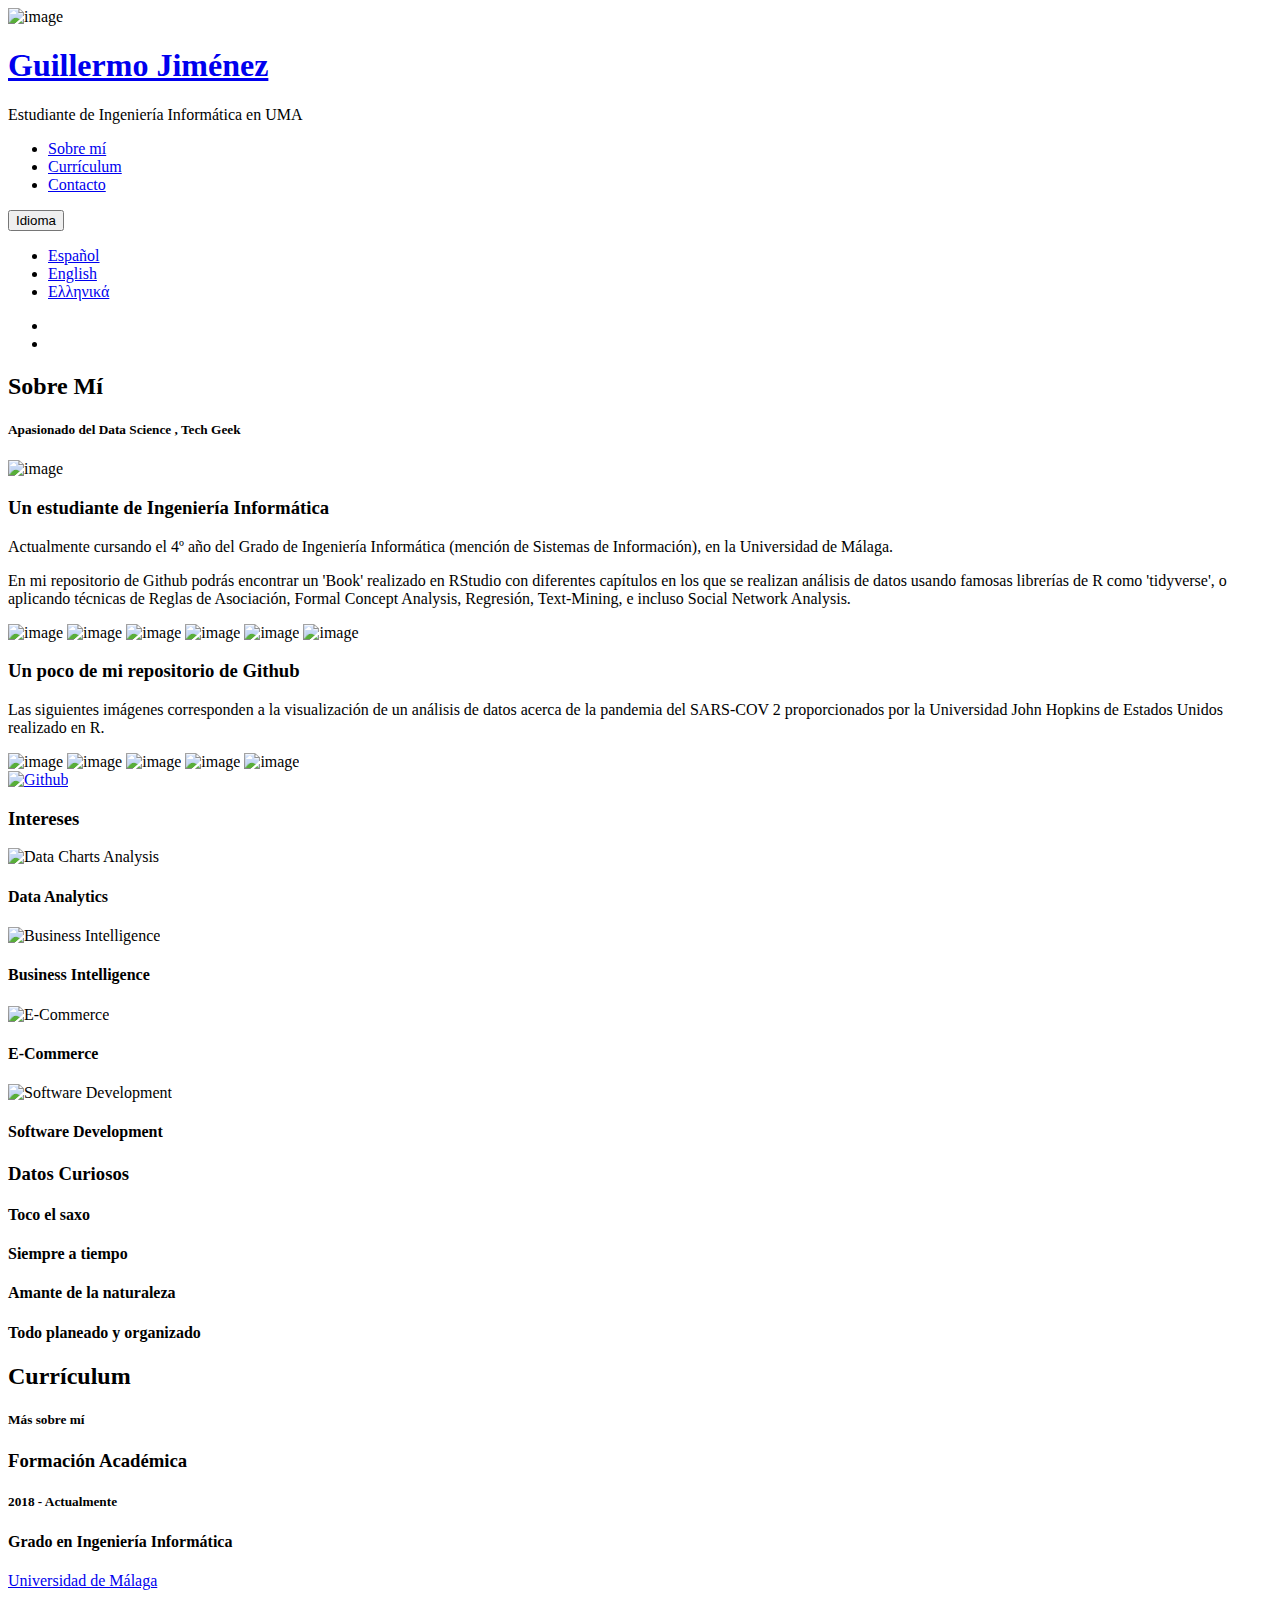
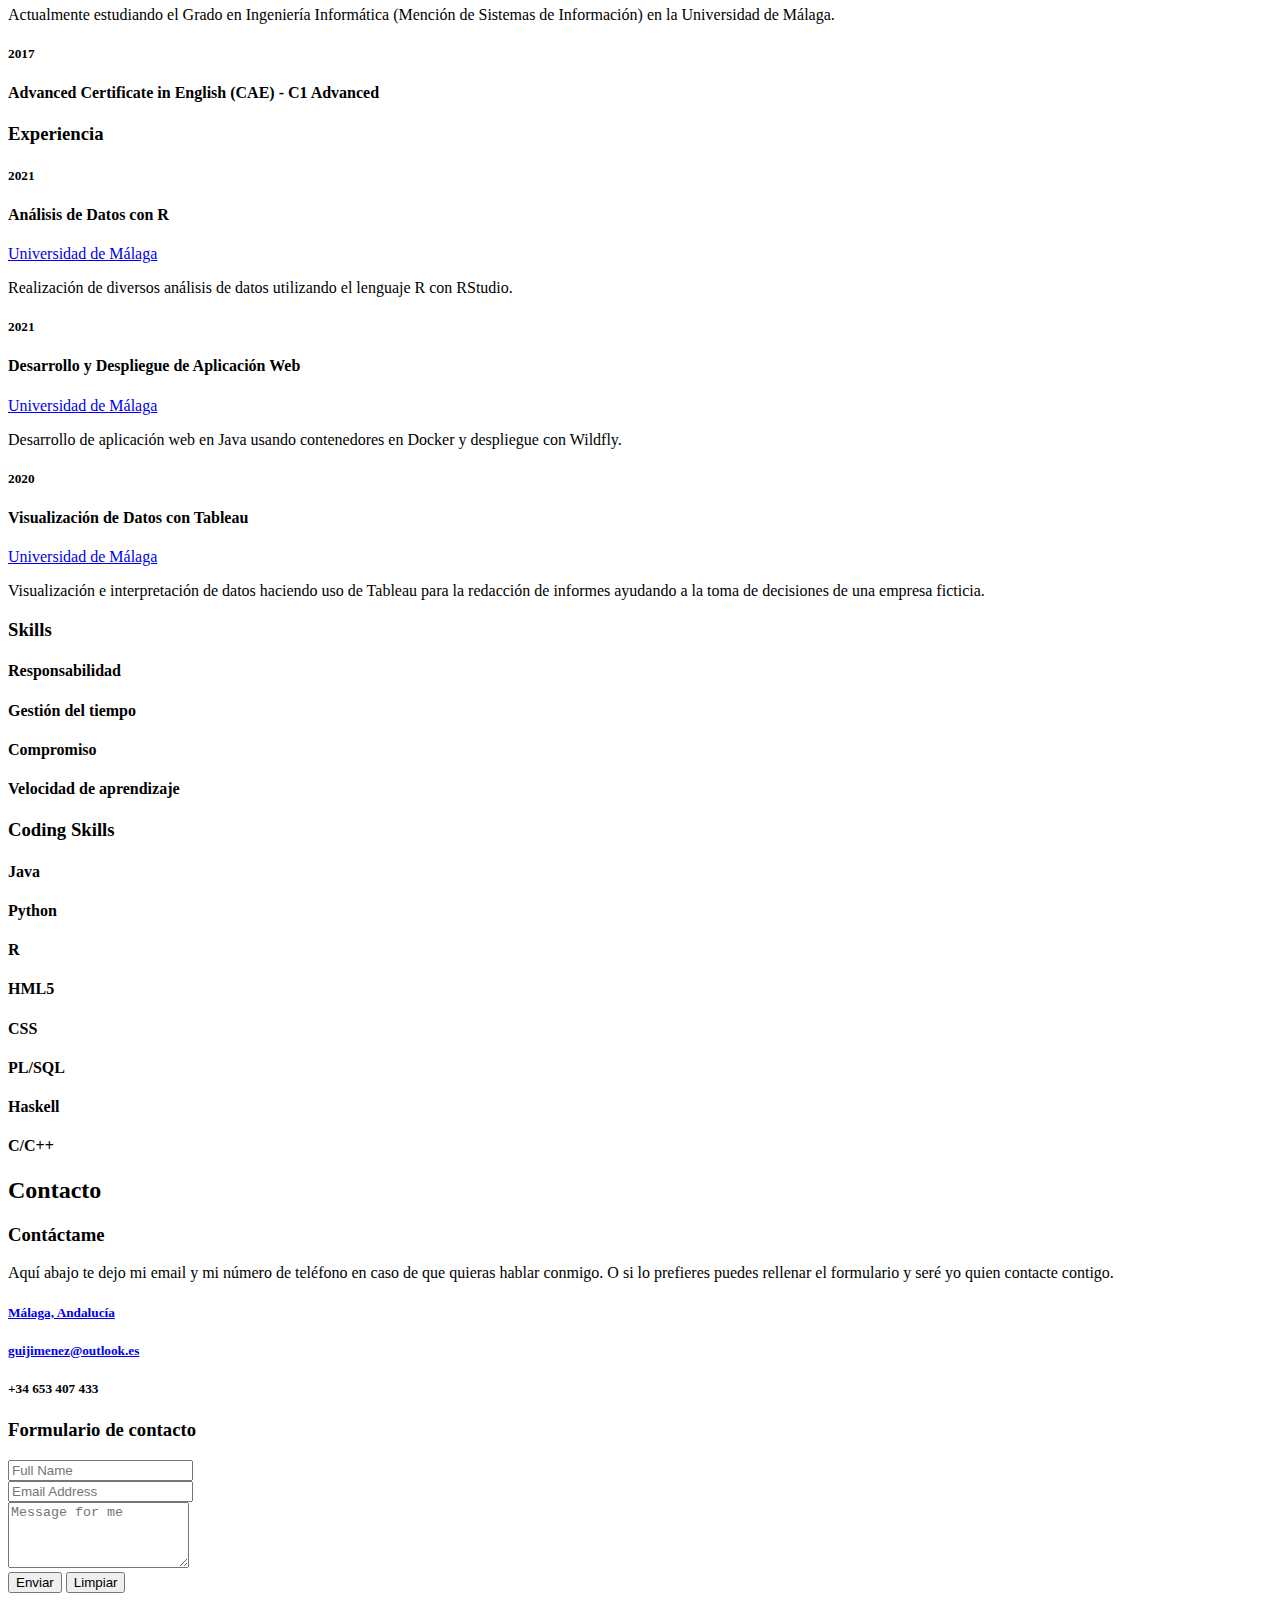
==== index.html @ 0ff0c770 "index.html" ====
<!DOCTYPE html>
<html lang="es" class="no-js">

<head>
    <meta charset="UTF-8" />
    <meta http-equiv="X-UA-Compatible" content="IE=edge">
    <title>Guillermo Jimenez Jimenez</title>
    <meta name="viewport" content="width=device-width, initial-scale=1, maximum-scale=1" />
    <meta name="description" content="Sitio web personal - Guillermo Jimenez Jimenez" />
    <meta name="keywords" content="vcard, resposnive, retina, resume, jquery, css3, bootstrap, Sunshine, portfolio" />
    <meta name="author" content="lmtheme" />
    <link rel="shortcut icon" href="favicon.ico">

    <link rel="stylesheet" href="css/bootstrap.min.css">
    <link rel="stylesheet" href="css/normalize.css">
    <link rel="stylesheet" href="css/transition-animations.css">
    <link rel="stylesheet" href="css/owl.carousel.css">
    <link rel="stylesheet" href="css/magnific-popup.css">
    <link rel="stylesheet" href="css/animate.css">
    <link rel="stylesheet" href="css/flag-icon.css">
    <link rel="stylesheet" href="css/flag-icon.min.css">
    <link rel="stylesheet" href="css/main.css" type="text/css">



    <!-- This styles needs for demo -->
    <link rel="stylesheet" href="preview/lmpixels-demo-panel.css" type="text/css">
    <!-- /This styles needs for demo -->

    <script src="js/jquery-2.1.3.min.js"></script>
    <script src="js/modernizr.custom.js"></script>



    <!-- Global site tag (gtag.js) - Google Analytics -->
    <script async src="https://www.googletagmanager.com/gtag/js?id=G-916EBKYTDF"></script>
    <script>
        window.dataLayer = window.dataLayer || [];

        function gtag() {
            dataLayer.push(arguments);
        }
        gtag('js', new Date());

        gtag('config', 'G-916EBKYTDF');
    </script>


</head>

<body>
    <!-- Loading animation -->
    <div class="preloader">
        <div class="preloader-animation">
            <div class="dot1"></div>
            <div class="dot2"></div>
        </div>
    </div>
    <!-- /Loading animation -->

    <div id="page" class="page">
        <!-- Header -->
        <header id="site_header" class="header">
            <div class="my-photo">
                <img src="images/foto_perfil.jpg" alt="image">
                <div class="mask"></div>
            </div>

            <div class="site-title-block">
                <a href="index.html" target="_blank">
                    <h1 class="site-title">Guillermo Jiménez </h1>
                </a>
                <p class="site-description">Estudiante de Ingeniería Informática en UMA</p>
            </div>

            <a class="menu-toggle mobile-visible">
                <i class="fa fa-bars"></i>
            </a>
        </header>
        <!-- /Header -->

        <!-- Main Content -->
        <div id="main" class="site-main">
            <!-- Page changer wrapper -->
            <div class="pt-wrapper">
                <!-- Navigation & Social buttons -->
                <div class="site-nav mobile-menu-hide">
                    <!-- Main menu -->
                    <ul id="nav" class="site-main-menu">
                        <!-- About Me Subpage link -->
                        <li>
                            <a class="pt-trigger" href="#about_me" data-animation="58" data-goto="1">Sobre mí</a>
                            <!-- href value = data-id without # of .pt-page -->
                        </li>
                        <!-- /About Me Subpage link -->
                        <li>
                            <a class="pt-trigger" href="#resume" data-animation="59" data-goto="2">Currículum</a>
                        </li>
                        <!-- <li>
                            <a class="pt-trigger" href="#portfolio" data-animation="60" data-goto="3">Portfolio</a>
                        </li>-->
                        <!--<li>
                            <a class="pt-trigger" href="#blog" data-animation="61" data-goto="4">Blog</a>
                        </li> -->

                        <li>
                            <a class="pt-trigger" href="#contact" data-animation="58" data-goto="5">Contacto</a>
                        </li>


                    </ul>
                    <!-- /Main menu -->

                    <!-- DESPLEGABLE IDIOMAS -->

                    <div class="btn-group">
                        <button type="button" class="btn btn-default dropdown-toggle" data-toggle="dropdown">
                          Idioma <span class="caret"></span>
                        </button>

                        <ul class="dropdown-menu" role="menu">
                            <li>
                                <a href="index.html">Español</a></li>
                            <li><a href="index_eng.html">English</a></li>
                            <!-- <li><a href="# ">Français</a></li> -->
                            <!-- <li class="divider "></li> -->
                            <!-- <li><a href="# ">Italiano</a></li> -->
                            <li><a href="index_gr.html">Ελληνικά</a></li>
                        </ul>
                    </div>

                    <!-- DESPLEGABLE IDIOMAS -->


                    <!-- Social buttons -->
                    <ul class="social-links">
                        <!-- <li><a class="tip social-button " href="# " title="Twitter "><i class="fa fa-twitter "></i></a></li> -->
                        <!-- Full list of social icons: http://fontawesome.io/icons/#brand -->
                        <!--<li><a class="tip social-button " href="# " title="Facebook "><i class="fa fa-facebook "></i></a></li> -->
                        <!-- <li><a class="tip social-button " href="# " title="Google Plus "><i class="fa fa-google-plus "></i></a></li>-->
                        <li><a class="tip social-button" href="https://www.linkedin.com/in/guillermo-jim%C3%A9nez-jim%C3%A9nez-4564b914b/" title="Linkedin"><i class="fa fa-linkedin"></i></a></li>
                        <li><a class="tip social-button" href="https://github.com/GuiJimenez" title="Github"><i class="fa fa-github"></i></a></li>
                        <!--<li><a class="tip social-button " href="# " title="Youtube "><i class="fa fa-youtube "></i></a></li>-->
                        <!--<li><a class="tip social-button " href="# " title="last.fm "><i class="fa fa-lastfm "></i></a></li>-->
                        <!--<li><a class="tip social-button " href="# " title="Dribbble "><i class="fa fa-dribbble "></i></a></li>-->
                    </ul>
                    <!-- /Social buttons -->
                </div>
                <!-- Navigation & Social buttons -->

                <!-- Subpages -->
                <div class="subpages">
                    <!-- About Me Subpage -->
                    <section class="pt-page pt-page-1" data-id="about_me">
                        <div class="section-title-block">
                            <h2 class="section-title">Sobre Mí</h2>
                            <h5 class="section-description"> Apasionado del Data Science , Tech Geek</h5>




                        </div>

                        <div class="row">
                            <div class="col-sm-12 col-md-12 mobile-visible subpage-block">
                                <div class="my-photo-small">
                                    <img src="images/foto_perfil.jpg" alt="image">
                                </div>
                            </div>
                            <div class="col-sm-6 col-md-6 subpage-block">
                                <div class="block-title">
                                    <h3>Un estudiante de Ingeniería Informática</h3>
                                    <p class="p">Actualmente cursando el 4º año del Grado de Ingeniería Informática (mención de Sistemas de Información), en la Universidad de Málaga.</p>
                                    <p class="p">En mi repositorio de Github podrás encontrar un 'Book' realizado en RStudio con diferentes capítulos en los que se realizan análisis de datos usando famosas librerías de R como 'tidyverse', o aplicando técnicas de Reglas
                                        de Asociación, Formal Concept Analysis, Regresión, Text-Mining, e incluso Social Network Analysis.</p>
                                </div>
                                <div class="testimonials owl-carousel">
                                    <img src="images/text_mining.JPG" alt="image">
                                    <img src="images/reglas_asociacionJPG.JPG" alt="image">
                                    <img src="images/regresion.JPG" alt="image">
                                    <img src="images/fca1.JPG" alt="image">
                                    <img src="images/fca2.JPG" alt="image">
                                    <img src="images/social_network.JPG" alt="image">


                                </div>
                            </div>



                            <!-- BLOQUE TESTIMONIALS-->

                            <div class="col-sm-6 col-md-6 subpage-block">
                                <div class="block-title">
                                    <h3>Un poco de mi repositorio de Github</h3>
                                    <p class="p">Las siguientes imágenes corresponden a la visualización de un análisis de datos acerca de la pandemia del SARS-COV 2 proporcionados por la Universidad John Hopkins de Estados Unidos realizado en R.</p>
                                </div>
                                <div class="testimonials owl-carousel">
                                    <img src="images/fallecimientos_covid.JPG" alt="image">
                                    <img src="images/contagios_covid.JPG" alt="image">
                                    <img src="images/evolucion_contagios_spain.JPG" alt="image">
                                    <img src="images/contagios_paises.JPG" alt="image">
                                    <img src="images/recuperados_paises.JPG" alt="image">


                                </div>

                            </div>
                            <div class="foto-enlace-github">
                                <a href="https://github.com/GuiJimenez"><img src="images/github.png" alt="Github" /></a>

                            </div>

                        </div>
                        <!-- Interests block-->
                        <div class="block-title">
                            <h3>Intereses</h3>
                        </div>
                        <div class="row">
                            <div class="col-sm-6 col-md-3 subpage-block">
                                <div class="service-block">
                                    <div class="service-info">
                                        <img src="images/interests/data_charts_analysis.png" alt="Data Charts Analysis">
                                        <h4>Data Analytics</h4>

                                    </div>
                                </div>
                            </div>

                            <div class="col-sm-6 col-md-3 subpage-block">
                                <div class="service-block">
                                    <div class="service-info">
                                        <img src="images/interests/business_intelligence.png" alt="Business Intelligence">
                                        <h4>Business Intelligence</h4>

                                    </div>
                                </div>
                            </div>

                            <div class="col-sm-6 col-md-3 subpage-block">
                                <div class="service-block">
                                    <div class="service-info">
                                        <img src="images/interests/ecommerce.png" alt="E-Commerce">
                                        <h4>E-Commerce</h4>

                                    </div>
                                </div>
                            </div>

                            <div class="col-sm-6 col-md-3 subpage-block">
                                <div class="service-block">
                                    <div class="service-info">
                                        <img src="images/interests/management.png" alt="Software Development">
                                        <h4>Software Development</h4>

                                    </div>
                                </div>
                            </div>
                        </div>
                        <!-- End of Interests block-->

                        <!-- Services block -->

                        <!-- End of Services block -->

                        <!-- Clients block -->


                        <!-- End of Clients block -->

                        <!-- Fun facts block -->
                        <div class="block-title">
                            <h3>Datos Curiosos</h3>
                        </div>

                        <div class="row">
                            <div class="col-sm-6 col-md-3 subpage-block">
                                <div class="fun-fact-block gray-bg">
                                    <i class="pe-7s-icon pe-7s-music"></i>
                                    <h4>Toco el saxo</h4>
                                    <!-- <span class="fun-value ">1,024</span>-->
                                </div>
                            </div>

                            <div class="col-sm-6 col-md-3 subpage-block">
                                <div class="fun-fact-block">
                                    <i class="pe-7s-icon pe-7s-alarm"></i>
                                    <h4>Siempre a tiempo</h4>
                                    <!-- <span class="fun-value ">6,256</span>-->
                                </div>
                            </div>

                            <div class="col-sm-6 col-md-3 subpage-block">
                                <div class="fun-fact-block gray-bg">
                                    <i class="pe-7s-icon pe-7s-sun"></i>
                                    <h4>Amante de la naturaleza</h4>
                                    <!-- <span class="fun-value ">21</span>-->
                                </div>
                            </div>

                            <div class="col-sm-6 col-md-3 subpage-block">
                                <div class="fun-fact-block">
                                    <i class="pe-7s-icon pe-7s-date"></i>
                                    <h4>Todo planeado y organizado</h4>
                                    <!--<span class="fun-value ">20,000</span> -->
                                </div>
                            </div>
                        </div>
                        <!-- End of Fun fucts block -->
                    </section>
                    <!-- End of About Me Subpage -->

                    <!-- Resume Subpage -->
                    <section class="pt-page pt-page-2" data-id="resume">
                        <div class="section-title-block">
                            <h2 class="section-title">Currículum</h2>
                            <h5 class="section-description">Más sobre mí</h5>
                        </div>

                        <div class="row">
                            <div class="col-sm-6 col-md-4 subpage-block">
                                <div class="block-title">
                                    <h3>Formación Académica</h3>
                                </div>
                                <div class="timeline">
                                    <!-- Single event -->
                                    <div class="timeline-event te-primary">
                                        <h5 class="event-date">2018 - Actualmente</h5>
                                        <h4 class="event-name">Grado en Ingeniería Informática</h4>
                                        <span class="event-description"><a href="https://www.uma.es/#gsc.tab=0">Universidad de Málaga</a></span>
                                        <p class="p">Actualmente estudiando el Grado en Ingeniería Informática (Mención de Sistemas de Información) en la Universidad de Málaga.</p>
                                    </div>
                                    <!-- Single event -->
                                    <div class="timeline-event te-primary">
                                        <h5 class="event-date">2017</h5>
                                        <h4 class="event-name">Advanced Certificate in English (CAE) - C1 Advanced</h4>
                                        <span class="event-description"></span>
                                        <p></p>
                                    </div>


                                </div>
                            </div>

                            <div class="col-sm-6 col-md-4 subpage-block">
                                <div class="block-title">
                                    <h3>Experiencia</h3>
                                </div>
                                <div class="timeline">
                                    <!-- Single event -->
                                    <div class="timeline-event te-primary">
                                        <h5 class="event-date">2021 </h5>
                                        <h4 class="event-name">Análisis de Datos con R</h4>
                                        <span class="event-description"><a href="https://www.uma.es/#gsc.tab=0">Universidad de Málaga</a></span>
                                        <p class="p">Realización de diversos análisis de datos utilizando el lenguaje R con RStudio.</p>
                                    </div>
                                    <div class="timeline-event te-primary">
                                        <h5 class="event-date">2021 </h5>
                                        <h4 class="event-name">Desarrollo y Despliegue de Aplicación Web</h4>
                                        <span class="event-description"><a href="https://www.uma.es/#gsc.tab=0">Universidad de Málaga</a></span>
                                        <p class="p">Desarrollo de aplicación web en Java usando contenedores en Docker y despliegue con Wildfly. </p>
                                    </div>
                                    <!-- Single event -->
                                    <div class="timeline-event te-primary">
                                        <h5 class="event-date">2020</h5>
                                        <h4 class="event-name">Visualización de Datos con Tableau</h4>
                                        <span class="event-description"><a href="https://www.uma.es/#gsc.tab=0">Universidad de Málaga</a></span>
                                        <p class="p">Visualización e interpretación de datos haciendo uso de Tableau para la redacción de informes ayudando a la toma de decisiones de una empresa ficticia.</p>
                                    </div>

                                </div>
                            </div>

                            <div class="col-sm-6 col-md-4 subpage-block">
                                <div class="block-title">
                                    <h3> Skills</h3>
                                </div>
                                <div class="skills-info">
                                    <h4>Responsabilidad</h4>
                                    <div class="skill-container">
                                        <div class="skill-percentage skill-7"></div>
                                    </div>

                                    <h4>Gestión del tiempo</h4>
                                    <div class="skill-container">
                                        <div class="skill-percentage skill-7"></div>
                                    </div>

                                    <h4>Compromiso</h4>
                                    <div class="skill-container">
                                        <div class="skill-percentage skill-7"></div>
                                    </div>

                                    <h4>Velocidad de aprendizaje</h4>
                                    <div class="skill-container">
                                        <div class="skill-percentage skill-7"></div>
                                    </div>

                                </div>

                                <div class="block-title">
                                    <h3>Coding Skills</h3>
                                </div>
                                <div class="skills-info">

                                    <h4>Java</h4>
                                    <div class="skill-container">
                                        <div class="skill-percentage skill-7"></div>
                                    </div>

                                    <h4>Python</h4>
                                    <div class="skill-container">
                                        <div class="skill-percentage skill-1"></div>
                                    </div>

                                    <h4>R</h4>
                                    <div class="skill-container">
                                        <div class="skill-percentage skill-5"></div>
                                    </div>

                                    <h4>HML5</h4>
                                    <div class="skill-container">
                                        <div class="skill-percentage skill-3"></div>
                                    </div>

                                    <h4>CSS</h4>
                                    <div class="skill-container">
                                        <div class="skill-percentage skill-3"></div>
                                    </div>

                                    <h4>PL/SQL</h4>
                                    <div class="skill-container">
                                        <div class="skill-percentage skill-2"></div>
                                    </div>

                                    <h4>Haskell</h4>
                                    <div class="skill-container">
                                        <div class="skill-percentage skill-1"></div>
                                    </div>

                                    <h4>C/C++</h4>
                                    <div class="skill-container">
                                        <div class="skill-percentage skill-2"></div>
                                    </div>
                                </div>
                            </div>
                        </div>

                        <!-- BOTON PARA DESCARGAR EL CV -->

                        <!-- <div class="row ">
                            <div class="col-sm-12 col-md-12 ">
                                <div class="download-cv-block ">
                                    <a class="button " target="_blank " href="# ">Download CV</a>
                                </div>
                            </div>
                        </div> -->


                    </section>
                    <!-- End Resume Subpage -->


                    <!-- Portfolio Subpage -->
                    <section class="pt-page pt-page-3" data-id="portfolio">
                    </section>
                    <!-- /Portfolio Subpage -->

                    <!-- Blog Subpage -->
                    <section class="pt-page pt-page-4" data-id="blog">
                    </section>
                    <!-- End Blog Subpage -->

                    <!-- Contact Subpage -->
                    <section class="pt-page pt-page-5" data-id="contact">
                        <div class="section-title-block">
                            <h2 class="section-title">Contacto</h2>
                            <!-- <h5 class="section-description "></h5> -->
                        </div>

                        <div class="row">
                            <div class="col-sm-6 col-md-6 subpage-block">
                                <div class="block-title">
                                    <h3>Contáctame</h3>
                                </div>
                                <p class="p">Aquí abajo te dejo mi email y mi número de teléfono en caso de que quieras hablar conmigo. O si lo prefieres puedes rellenar el formulario y seré yo quien contacte contigo.</p>
                                <div class="contact-info-block">
                                    <div class="ci-icon">
                                        <i class="pe-7s-icon pe-7s-map-marker"></i>
                                    </div>
                                    <div class="ci-text">
                                        <h5>
                                            <a href="https://www.google.es/maps/place/M%C3%A1laga/@36.7182015,-4.5193071,12z/data=!3m1!4b1!4m5!3m4!1s0xd7259c44fdb212d:0x6025dc92c9ca32cf!8m2!3d36.721261!4d-4.4212655">Málaga, Andalucía</a>
                                        </h5>
                                    </div>
                                </div>
                                <div class="contact-info-block">
                                    <div class="ci-icon">
                                        <i class="pe-7s-icon pe-7s-mail"></i>
                                    </div>
                                    <div class="ci-text">
                                        <h5>
                                            <a href="mailto:guijimenez@outlook.es">guijimenez@outlook.es</a>
                                        </h5>

                                    </div>
                                </div>
                                <div class="contact-info-block">
                                    <div class="ci-icon">
                                        <i class="pe-7s-icon pe-7s-call"></i>
                                    </div>
                                    <div class="ci-text">
                                        <h5>+34 653 407 433</h5>
                                    </div>
                                </div>


                            </div>

                            <!-- FORMULARIO DE CONTACTO -->

                            <div class="col-sm-6 col-md-6 subpage-block">
                                <div class="block-title">
                                    <h3>Formulario de contacto</h3>
                                </div>

                                <form action="https://formspree.io/f/mleaoblz" method="POST" autocomplete="off">

                                    <div class="controls">

                                        <!-- your other form fields go here -->
                                        <div class="form-group">
                                            <input id="form_name" type="text" name="name" class="form-control" placeholder="Full Name" required="required" data-error="Name is required.">
                                            <div class="form-control-border"></div>
                                            <i class="form-control-icon fa fa-user"></i>
                                            <div class="help-block with-errors"></div>
                                        </div>

                                        <div class="form-group">
                                            <input id="form_email" type="email" name="email" class="form-control" placeholder="Email Address" required="required" data-error="Valid email is required.">
                                            <div class="form-control-border"></div>
                                            <i class="form-control-icon fa fa-envelope"></i>
                                            <div class="help-block with-errors"></div>
                                        </div>

                                        <div class="form-group">
                                            <textarea id="form_message" name="message" class="form-control" placeholder="Message for me" rows="4" required="required" data-error="Please, leave me a message."></textarea>
                                            <div class="form-control-border"></div>
                                            <i class="form-control-icon fa fa-comment"></i>
                                            <div class="help-block with-errors"></div>
                                        </div>
                                        <button type="submit">Enviar</button>
                                        <button type="reset">Limpiar</button>
                                    </div>

                                </form>



                            </div>
                        </div>
                    </section>
                    <!-- End Contact Subpage -->

                    <!-- Language Subpage -->



                    <!-- End Language Subpage -->

                </div>
            </div>
            <!-- /Page changer wrapper -->
        </div>
        <!-- /Main Content -->
    </div>



    <!-- </script> -->
    <script src="js/bootstrap.min.js"></script>
    <script src="js/page-transition.js"></script>
    <script src="js/imagesloaded.pkgd.min.js"></script>
    <script src="js/validator.js"></script>
    <script src="js/jquery.shuffle.min.js"></script>
    <script src="js/masonry.pkgd.min.js"></script>
    <script src="js/owl.carousel.min.js"></script>
    <script src="js/jquery.magnific-popup.min.js"></script>
    <script src="js/jquery.hoverdir.js"></script>
    <script src="js/main.js"></script>
    <script src="js/language.js"></script>
    <!-- Demo Color changer Script -->
    <script src="preview/lmpixels-demo-panel.js"></script>
    <!-- /Demo Color changer Script -->
</body>


</html>
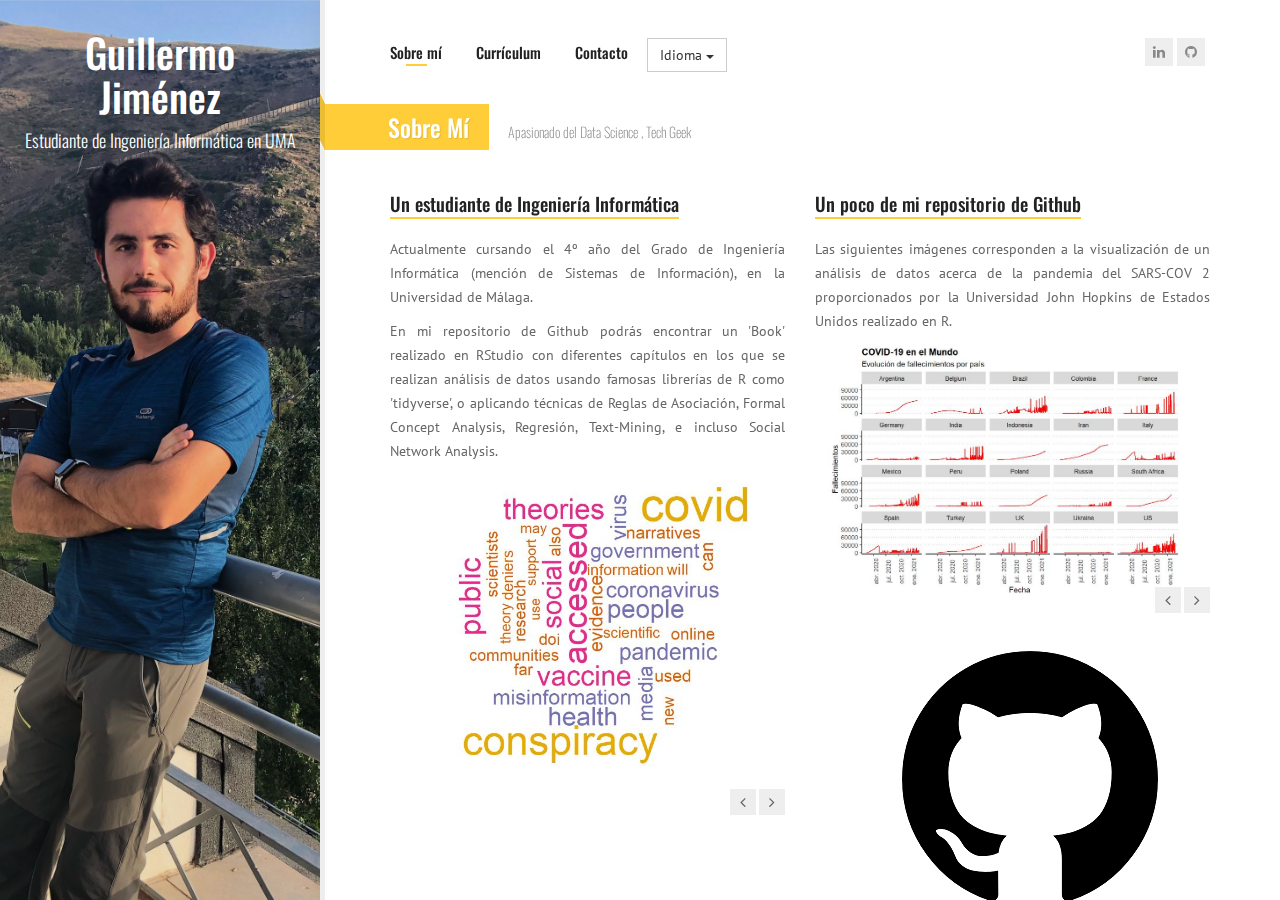
==== commit 48ca405e: "AWS cloud 101 added" ====
--- a/index.html
+++ b/index.html
@@ -1,598 +1,611 @@
-<!DOCTYPE html>
-<html lang="es" class="no-js">
-
-<head>
-    <meta charset="UTF-8" />
-    <meta http-equiv="X-UA-Compatible" content="IE=edge">
-    <title>Guillermo Jimenez Jimenez</title>
-    <meta name="viewport" content="width=device-width, initial-scale=1, maximum-scale=1" />
-    <meta name="description" content="Sitio web personal - Guillermo Jimenez Jimenez" />
-    <meta name="keywords" content="vcard, resposnive, retina, resume, jquery, css3, bootstrap, Sunshine, portfolio" />
-    <meta name="author" content="lmtheme" />
-    <link rel="shortcut icon" href="favicon.ico">
-
-    <link rel="stylesheet" href="css/bootstrap.min.css">
-    <link rel="stylesheet" href="css/normalize.css">
-    <link rel="stylesheet" href="css/transition-animations.css">
-    <link rel="stylesheet" href="css/owl.carousel.css">
-    <link rel="stylesheet" href="css/magnific-popup.css">
-    <link rel="stylesheet" href="css/animate.css">
-    <link rel="stylesheet" href="css/flag-icon.css">
-    <link rel="stylesheet" href="css/flag-icon.min.css">
-    <link rel="stylesheet" href="css/main.css" type="text/css">
-
-
-
-    <!-- This styles needs for demo -->
-    <link rel="stylesheet" href="preview/lmpixels-demo-panel.css" type="text/css">
-    <!-- /This styles needs for demo -->
-
-    <script src="js/jquery-2.1.3.min.js"></script>
-    <script src="js/modernizr.custom.js"></script>
-
-
-
-    <!-- Global site tag (gtag.js) - Google Analytics -->
-    <script async src="https://www.googletagmanager.com/gtag/js?id=G-916EBKYTDF"></script>
-    <script>
-        window.dataLayer = window.dataLayer || [];
-
-        function gtag() {
-            dataLayer.push(arguments);
-        }
-        gtag('js', new Date());
-
-        gtag('config', 'G-916EBKYTDF');
-    </script>
-
-
-</head>
-
-<body>
-    <!-- Loading animation -->
-    <div class="preloader">
-        <div class="preloader-animation">
-            <div class="dot1"></div>
-            <div class="dot2"></div>
-        </div>
-    </div>
-    <!-- /Loading animation -->
-
-    <div id="page" class="page">
-        <!-- Header -->
-        <header id="site_header" class="header">
-            <div class="my-photo">
-                <img src="images/foto_perfil.jpg" alt="image">
-                <div class="mask"></div>
-            </div>
-
-            <div class="site-title-block">
-                <a href="index.html" target="_blank">
-                    <h1 class="site-title">Guillermo Jiménez </h1>
-                </a>
-                <p class="site-description">Estudiante de Ingeniería Informática en UMA</p>
-            </div>
-
-            <a class="menu-toggle mobile-visible">
-                <i class="fa fa-bars"></i>
-            </a>
-        </header>
-        <!-- /Header -->
-
-        <!-- Main Content -->
-        <div id="main" class="site-main">
-            <!-- Page changer wrapper -->
-            <div class="pt-wrapper">
-                <!-- Navigation & Social buttons -->
-                <div class="site-nav mobile-menu-hide">
-                    <!-- Main menu -->
-                    <ul id="nav" class="site-main-menu">
-                        <!-- About Me Subpage link -->
-                        <li>
-                            <a class="pt-trigger" href="#about_me" data-animation="58" data-goto="1">Sobre mí</a>
-                            <!-- href value = data-id without # of .pt-page -->
-                        </li>
-                        <!-- /About Me Subpage link -->
-                        <li>
-                            <a class="pt-trigger" href="#resume" data-animation="59" data-goto="2">Currículum</a>
-                        </li>
-                        <!-- <li>
-                            <a class="pt-trigger" href="#portfolio" data-animation="60" data-goto="3">Portfolio</a>
-                        </li>-->
-                        <!--<li>
-                            <a class="pt-trigger" href="#blog" data-animation="61" data-goto="4">Blog</a>
-                        </li> -->
-
-                        <li>
-                            <a class="pt-trigger" href="#contact" data-animation="58" data-goto="5">Contacto</a>
-                        </li>
-
-
-                    </ul>
-                    <!-- /Main menu -->
-
-                    <!-- DESPLEGABLE IDIOMAS -->
-
-                    <div class="btn-group">
-                        <button type="button" class="btn btn-default dropdown-toggle" data-toggle="dropdown">
-                          Idioma <span class="caret"></span>
-                        </button>
-
-                        <ul class="dropdown-menu" role="menu">
-                            <li>
-                                <a href="index.html">Español</a></li>
-                            <li><a href="index_eng.html">English</a></li>
-                            <!-- <li><a href="# ">Français</a></li> -->
-                            <!-- <li class="divider "></li> -->
-                            <!-- <li><a href="# ">Italiano</a></li> -->
-                            <li><a href="index_gr.html">Ελληνικά</a></li>
-                        </ul>
-                    </div>
-
-                    <!-- DESPLEGABLE IDIOMAS -->
-
-
-                    <!-- Social buttons -->
-                    <ul class="social-links">
-                        <!-- <li><a class="tip social-button " href="# " title="Twitter "><i class="fa fa-twitter "></i></a></li> -->
-                        <!-- Full list of social icons: http://fontawesome.io/icons/#brand -->
-                        <!--<li><a class="tip social-button " href="# " title="Facebook "><i class="fa fa-facebook "></i></a></li> -->
-                        <!-- <li><a class="tip social-button " href="# " title="Google Plus "><i class="fa fa-google-plus "></i></a></li>-->
-                        <li><a class="tip social-button" href="https://www.linkedin.com/in/guillermo-jim%C3%A9nez-jim%C3%A9nez-4564b914b/" title="Linkedin"><i class="fa fa-linkedin"></i></a></li>
-                        <li><a class="tip social-button" href="https://github.com/GuiJimenez" title="Github"><i class="fa fa-github"></i></a></li>
-                        <!--<li><a class="tip social-button " href="# " title="Youtube "><i class="fa fa-youtube "></i></a></li>-->
-                        <!--<li><a class="tip social-button " href="# " title="last.fm "><i class="fa fa-lastfm "></i></a></li>-->
-                        <!--<li><a class="tip social-button " href="# " title="Dribbble "><i class="fa fa-dribbble "></i></a></li>-->
-                    </ul>
-                    <!-- /Social buttons -->
-                </div>
-                <!-- Navigation & Social buttons -->
-
-                <!-- Subpages -->
-                <div class="subpages">
-                    <!-- About Me Subpage -->
-                    <section class="pt-page pt-page-1" data-id="about_me">
-                        <div class="section-title-block">
-                            <h2 class="section-title">Sobre Mí</h2>
-                            <h5 class="section-description"> Apasionado del Data Science , Tech Geek</h5>
-
-
-
-
-                        </div>
-
-                        <div class="row">
-                            <div class="col-sm-12 col-md-12 mobile-visible subpage-block">
-                                <div class="my-photo-small">
-                                    <img src="images/foto_perfil.jpg" alt="image">
-                                </div>
-                            </div>
-                            <div class="col-sm-6 col-md-6 subpage-block">
-                                <div class="block-title">
-                                    <h3>Un estudiante de Ingeniería Informática</h3>
-                                    <p class="p">Actualmente cursando el 4º año del Grado de Ingeniería Informática (mención de Sistemas de Información), en la Universidad de Málaga.</p>
-                                    <p class="p">En mi repositorio de Github podrás encontrar un 'Book' realizado en RStudio con diferentes capítulos en los que se realizan análisis de datos usando famosas librerías de R como 'tidyverse', o aplicando técnicas de Reglas
-                                        de Asociación, Formal Concept Analysis, Regresión, Text-Mining, e incluso Social Network Analysis.</p>
-                                </div>
-                                <div class="testimonials owl-carousel">
-                                    <img src="images/text_mining.JPG" alt="image">
-                                    <img src="images/reglas_asociacionJPG.JPG" alt="image">
-                                    <img src="images/regresion.JPG" alt="image">
-                                    <img src="images/fca1.JPG" alt="image">
-                                    <img src="images/fca2.JPG" alt="image">
-                                    <img src="images/social_network.JPG" alt="image">
-
-
-                                </div>
-                            </div>
-
-
-
-                            <!-- BLOQUE TESTIMONIALS-->
-
-                            <div class="col-sm-6 col-md-6 subpage-block">
-                                <div class="block-title">
-                                    <h3>Un poco de mi repositorio de Github</h3>
-                                    <p class="p">Las siguientes imágenes corresponden a la visualización de un análisis de datos acerca de la pandemia del SARS-COV 2 proporcionados por la Universidad John Hopkins de Estados Unidos realizado en R.</p>
-                                </div>
-                                <div class="testimonials owl-carousel">
-                                    <img src="images/fallecimientos_covid.JPG" alt="image">
-                                    <img src="images/contagios_covid.JPG" alt="image">
-                                    <img src="images/evolucion_contagios_spain.JPG" alt="image">
-                                    <img src="images/contagios_paises.JPG" alt="image">
-                                    <img src="images/recuperados_paises.JPG" alt="image">
-
-
-                                </div>
-
-                            </div>
-                            <div class="foto-enlace-github">
-                                <a href="https://github.com/GuiJimenez"><img src="images/github.png" alt="Github" /></a>
-
-                            </div>
-
-                        </div>
-                        <!-- Interests block-->
-                        <div class="block-title">
-                            <h3>Intereses</h3>
-                        </div>
-                        <div class="row">
-                            <div class="col-sm-6 col-md-3 subpage-block">
-                                <div class="service-block">
-                                    <div class="service-info">
-                                        <img src="images/interests/data_charts_analysis.png" alt="Data Charts Analysis">
-                                        <h4>Data Analytics</h4>
-
-                                    </div>
-                                </div>
-                            </div>
-
-                            <div class="col-sm-6 col-md-3 subpage-block">
-                                <div class="service-block">
-                                    <div class="service-info">
-                                        <img src="images/interests/business_intelligence.png" alt="Business Intelligence">
-                                        <h4>Business Intelligence</h4>
-
-                                    </div>
-                                </div>
-                            </div>
-
-                            <div class="col-sm-6 col-md-3 subpage-block">
-                                <div class="service-block">
-                                    <div class="service-info">
-                                        <img src="images/interests/ecommerce.png" alt="E-Commerce">
-                                        <h4>E-Commerce</h4>
-
-                                    </div>
-                                </div>
-                            </div>
-
-                            <div class="col-sm-6 col-md-3 subpage-block">
-                                <div class="service-block">
-                                    <div class="service-info">
-                                        <img src="images/interests/management.png" alt="Software Development">
-                                        <h4>Software Development</h4>
-
-                                    </div>
-                                </div>
-                            </div>
-                        </div>
-                        <!-- End of Interests block-->
-
-                        <!-- Services block -->
-
-                        <!-- End of Services block -->
-
-                        <!-- Clients block -->
-
-
-                        <!-- End of Clients block -->
-
-                        <!-- Fun facts block -->
-                        <div class="block-title">
-                            <h3>Datos Curiosos</h3>
-                        </div>
-
-                        <div class="row">
-                            <div class="col-sm-6 col-md-3 subpage-block">
-                                <div class="fun-fact-block gray-bg">
-                                    <i class="pe-7s-icon pe-7s-music"></i>
-                                    <h4>Toco el saxo</h4>
-                                    <!-- <span class="fun-value ">1,024</span>-->
-                                </div>
-                            </div>
-
-                            <div class="col-sm-6 col-md-3 subpage-block">
-                                <div class="fun-fact-block">
-                                    <i class="pe-7s-icon pe-7s-alarm"></i>
-                                    <h4>Siempre a tiempo</h4>
-                                    <!-- <span class="fun-value ">6,256</span>-->
-                                </div>
-                            </div>
-
-                            <div class="col-sm-6 col-md-3 subpage-block">
-                                <div class="fun-fact-block gray-bg">
-                                    <i class="pe-7s-icon pe-7s-sun"></i>
-                                    <h4>Amante de la naturaleza</h4>
-                                    <!-- <span class="fun-value ">21</span>-->
-                                </div>
-                            </div>
-
-                            <div class="col-sm-6 col-md-3 subpage-block">
-                                <div class="fun-fact-block">
-                                    <i class="pe-7s-icon pe-7s-date"></i>
-                                    <h4>Todo planeado y organizado</h4>
-                                    <!--<span class="fun-value ">20,000</span> -->
-                                </div>
-                            </div>
-                        </div>
-                        <!-- End of Fun fucts block -->
-                    </section>
-                    <!-- End of About Me Subpage -->
-
-                    <!-- Resume Subpage -->
-                    <section class="pt-page pt-page-2" data-id="resume">
-                        <div class="section-title-block">
-                            <h2 class="section-title">Currículum</h2>
-                            <h5 class="section-description">Más sobre mí</h5>
-                        </div>
-
-                        <div class="row">
-                            <div class="col-sm-6 col-md-4 subpage-block">
-                                <div class="block-title">
-                                    <h3>Formación Académica</h3>
-                                </div>
-                                <div class="timeline">
-                                    <!-- Single event -->
-                                    <div class="timeline-event te-primary">
-                                        <h5 class="event-date">2018 - Actualmente</h5>
-                                        <h4 class="event-name">Grado en Ingeniería Informática</h4>
-                                        <span class="event-description"><a href="https://www.uma.es/#gsc.tab=0">Universidad de Málaga</a></span>
-                                        <p class="p">Actualmente estudiando el Grado en Ingeniería Informática (Mención de Sistemas de Información) en la Universidad de Málaga.</p>
-                                    </div>
-                                    <!-- Single event -->
-                                    <div class="timeline-event te-primary">
-                                        <h5 class="event-date">2017</h5>
-                                        <h4 class="event-name">Advanced Certificate in English (CAE) - C1 Advanced</h4>
-                                        <span class="event-description"></span>
-                                        <p></p>
-                                    </div>
-
-
-                                </div>
-                            </div>
-
-                            <div class="col-sm-6 col-md-4 subpage-block">
-                                <div class="block-title">
-                                    <h3>Experiencia</h3>
-                                </div>
-                                <div class="timeline">
-                                    <!-- Single event -->
-                                    <div class="timeline-event te-primary">
-                                        <h5 class="event-date">2021 </h5>
-                                        <h4 class="event-name">Análisis de Datos con R</h4>
-                                        <span class="event-description"><a href="https://www.uma.es/#gsc.tab=0">Universidad de Málaga</a></span>
-                                        <p class="p">Realización de diversos análisis de datos utilizando el lenguaje R con RStudio.</p>
-                                    </div>
-                                    <div class="timeline-event te-primary">
-                                        <h5 class="event-date">2021 </h5>
-                                        <h4 class="event-name">Desarrollo y Despliegue de Aplicación Web</h4>
-                                        <span class="event-description"><a href="https://www.uma.es/#gsc.tab=0">Universidad de Málaga</a></span>
-                                        <p class="p">Desarrollo de aplicación web en Java usando contenedores en Docker y despliegue con Wildfly. </p>
-                                    </div>
-                                    <!-- Single event -->
-                                    <div class="timeline-event te-primary">
-                                        <h5 class="event-date">2020</h5>
-                                        <h4 class="event-name">Visualización de Datos con Tableau</h4>
-                                        <span class="event-description"><a href="https://www.uma.es/#gsc.tab=0">Universidad de Málaga</a></span>
-                                        <p class="p">Visualización e interpretación de datos haciendo uso de Tableau para la redacción de informes ayudando a la toma de decisiones de una empresa ficticia.</p>
-                                    </div>
-
-                                </div>
-                            </div>
-
-                            <div class="col-sm-6 col-md-4 subpage-block">
-                                <div class="block-title">
-                                    <h3> Skills</h3>
-                                </div>
-                                <div class="skills-info">
-                                    <h4>Responsabilidad</h4>
-                                    <div class="skill-container">
-                                        <div class="skill-percentage skill-7"></div>
-                                    </div>
-
-                                    <h4>Gestión del tiempo</h4>
-                                    <div class="skill-container">
-                                        <div class="skill-percentage skill-7"></div>
-                                    </div>
-
-                                    <h4>Compromiso</h4>
-                                    <div class="skill-container">
-                                        <div class="skill-percentage skill-7"></div>
-                                    </div>
-
-                                    <h4>Velocidad de aprendizaje</h4>
-                                    <div class="skill-container">
-                                        <div class="skill-percentage skill-7"></div>
-                                    </div>
-
-                                </div>
-
-                                <div class="block-title">
-                                    <h3>Coding Skills</h3>
-                                </div>
-                                <div class="skills-info">
-
-                                    <h4>Java</h4>
-                                    <div class="skill-container">
-                                        <div class="skill-percentage skill-7"></div>
-                                    </div>
-
-                                    <h4>Python</h4>
-                                    <div class="skill-container">
-                                        <div class="skill-percentage skill-1"></div>
-                                    </div>
-
-                                    <h4>R</h4>
-                                    <div class="skill-container">
-                                        <div class="skill-percentage skill-5"></div>
-                                    </div>
-
-                                    <h4>HML5</h4>
-                                    <div class="skill-container">
-                                        <div class="skill-percentage skill-3"></div>
-                                    </div>
-
-                                    <h4>CSS</h4>
-                                    <div class="skill-container">
-                                        <div class="skill-percentage skill-3"></div>
-                                    </div>
-
-                                    <h4>PL/SQL</h4>
-                                    <div class="skill-container">
-                                        <div class="skill-percentage skill-2"></div>
-                                    </div>
-
-                                    <h4>Haskell</h4>
-                                    <div class="skill-container">
-                                        <div class="skill-percentage skill-1"></div>
-                                    </div>
-
-                                    <h4>C/C++</h4>
-                                    <div class="skill-container">
-                                        <div class="skill-percentage skill-2"></div>
-                                    </div>
-                                </div>
-                            </div>
-                        </div>
-
-                        <!-- BOTON PARA DESCARGAR EL CV -->
-
-                        <!-- <div class="row ">
-                            <div class="col-sm-12 col-md-12 ">
-                                <div class="download-cv-block ">
-                                    <a class="button " target="_blank " href="# ">Download CV</a>
-                                </div>
-                            </div>
-                        </div> -->
-
-
-                    </section>
-                    <!-- End Resume Subpage -->
-
-
-                    <!-- Portfolio Subpage -->
-                    <section class="pt-page pt-page-3" data-id="portfolio">
-                    </section>
-                    <!-- /Portfolio Subpage -->
-
-                    <!-- Blog Subpage -->
-                    <section class="pt-page pt-page-4" data-id="blog">
-                    </section>
-                    <!-- End Blog Subpage -->
-
-                    <!-- Contact Subpage -->
-                    <section class="pt-page pt-page-5" data-id="contact">
-                        <div class="section-title-block">
-                            <h2 class="section-title">Contacto</h2>
-                            <!-- <h5 class="section-description "></h5> -->
-                        </div>
-
-                        <div class="row">
-                            <div class="col-sm-6 col-md-6 subpage-block">
-                                <div class="block-title">
-                                    <h3>Contáctame</h3>
-                                </div>
-                                <p class="p">Aquí abajo te dejo mi email y mi número de teléfono en caso de que quieras hablar conmigo. O si lo prefieres puedes rellenar el formulario y seré yo quien contacte contigo.</p>
-                                <div class="contact-info-block">
-                                    <div class="ci-icon">
-                                        <i class="pe-7s-icon pe-7s-map-marker"></i>
-                                    </div>
-                                    <div class="ci-text">
-                                        <h5>
-                                            <a href="https://www.google.es/maps/place/M%C3%A1laga/@36.7182015,-4.5193071,12z/data=!3m1!4b1!4m5!3m4!1s0xd7259c44fdb212d:0x6025dc92c9ca32cf!8m2!3d36.721261!4d-4.4212655">Málaga, Andalucía</a>
-                                        </h5>
-                                    </div>
-                                </div>
-                                <div class="contact-info-block">
-                                    <div class="ci-icon">
-                                        <i class="pe-7s-icon pe-7s-mail"></i>
-                                    </div>
-                                    <div class="ci-text">
-                                        <h5>
-                                            <a href="mailto:guijimenez@outlook.es">guijimenez@outlook.es</a>
-                                        </h5>
-
-                                    </div>
-                                </div>
-                                <div class="contact-info-block">
-                                    <div class="ci-icon">
-                                        <i class="pe-7s-icon pe-7s-call"></i>
-                                    </div>
-                                    <div class="ci-text">
-                                        <h5>+34 653 407 433</h5>
-                                    </div>
-                                </div>
-
-
-                            </div>
-
-                            <!-- FORMULARIO DE CONTACTO -->
-
-                            <div class="col-sm-6 col-md-6 subpage-block">
-                                <div class="block-title">
-                                    <h3>Formulario de contacto</h3>
-                                </div>
-
-                                <form action="https://formspree.io/f/mleaoblz" method="POST" autocomplete="off">
-
-                                    <div class="controls">
-
-                                        <!-- your other form fields go here -->
-                                        <div class="form-group">
-                                            <input id="form_name" type="text" name="name" class="form-control" placeholder="Full Name" required="required" data-error="Name is required.">
-                                            <div class="form-control-border"></div>
-                                            <i class="form-control-icon fa fa-user"></i>
-                                            <div class="help-block with-errors"></div>
-                                        </div>
-
-                                        <div class="form-group">
-                                            <input id="form_email" type="email" name="email" class="form-control" placeholder="Email Address" required="required" data-error="Valid email is required.">
-                                            <div class="form-control-border"></div>
-                                            <i class="form-control-icon fa fa-envelope"></i>
-                                            <div class="help-block with-errors"></div>
-                                        </div>
-
-                                        <div class="form-group">
-                                            <textarea id="form_message" name="message" class="form-control" placeholder="Message for me" rows="4" required="required" data-error="Please, leave me a message."></textarea>
-                                            <div class="form-control-border"></div>
-                                            <i class="form-control-icon fa fa-comment"></i>
-                                            <div class="help-block with-errors"></div>
-                                        </div>
-                                        <button type="submit">Enviar</button>
-                                        <button type="reset">Limpiar</button>
-                                    </div>
-
-                                </form>
-
-
-
-                            </div>
-                        </div>
-                    </section>
-                    <!-- End Contact Subpage -->
-
-                    <!-- Language Subpage -->
-
-
-
-                    <!-- End Language Subpage -->
-
-                </div>
-            </div>
-            <!-- /Page changer wrapper -->
-        </div>
-        <!-- /Main Content -->
-    </div>
-
-
-
-    <!-- </script> -->
-    <script src="js/bootstrap.min.js"></script>
-    <script src="js/page-transition.js"></script>
-    <script src="js/imagesloaded.pkgd.min.js"></script>
-    <script src="js/validator.js"></script>
-    <script src="js/jquery.shuffle.min.js"></script>
-    <script src="js/masonry.pkgd.min.js"></script>
-    <script src="js/owl.carousel.min.js"></script>
-    <script src="js/jquery.magnific-popup.min.js"></script>
-    <script src="js/jquery.hoverdir.js"></script>
-    <script src="js/main.js"></script>
-    <script src="js/language.js"></script>
-    <!-- Demo Color changer Script -->
-    <script src="preview/lmpixels-demo-panel.js"></script>
-    <!-- /Demo Color changer Script -->
-</body>
-
-
-</html>
+<!DOCTYPE html>
+<html lang="es" class="no-js">
+
+<head>
+    <meta charset="UTF-8" />
+    <meta http-equiv="X-UA-Compatible" content="IE=edge">
+    <title>Guillermo Jimenez Jimenez</title>
+    <meta name="viewport" content="width=device-width, initial-scale=1, maximum-scale=1" />
+    <meta name="description" content="Sitio web personal - Guillermo Jimenez Jimenez" />
+    <meta name="keywords" content="vcard, resposnive, retina, resume, jquery, css3, bootstrap, Sunshine, portfolio" />
+    <meta name="author" content="lmtheme" />
+    <link rel="shortcut icon" href="favicon.ico">
+
+    <link rel="stylesheet" href="css/bootstrap.min.css">
+    <link rel="stylesheet" href="css/normalize.css">
+    <link rel="stylesheet" href="css/transition-animations.css">
+    <link rel="stylesheet" href="css/owl.carousel.css">
+    <link rel="stylesheet" href="css/magnific-popup.css">
+    <link rel="stylesheet" href="css/animate.css">
+    <link rel="stylesheet" href="css/flag-icon.css">
+    <link rel="stylesheet" href="css/flag-icon.min.css">
+    <link rel="stylesheet" href="css/main.css" type="text/css">
+
+
+
+    <!-- This styles needs for demo -->
+    <link rel="stylesheet" href="preview/lmpixels-demo-panel.css" type="text/css">
+    <!-- /This styles needs for demo -->
+
+    <script src="js/jquery-2.1.3.min.js"></script>
+    <script src="js/modernizr.custom.js"></script>
+
+
+
+    <!-- Global site tag (gtag.js) - Google Analytics -->
+    <script async src="https://www.googletagmanager.com/gtag/js?id=G-916EBKYTDF"></script>
+    <script>
+        window.dataLayer = window.dataLayer || [];
+
+        function gtag() {
+            dataLayer.push(arguments);
+        }
+        gtag('js', new Date());
+
+        gtag('config', 'G-916EBKYTDF');
+    </script>
+
+
+</head>
+
+<body>
+    <!-- Loading animation -->
+    <div class="preloader">
+        <div class="preloader-animation">
+            <div class="dot1"></div>
+            <div class="dot2"></div>
+        </div>
+    </div>
+    <!-- /Loading animation -->
+
+    <div id="page" class="page">
+        <!-- Header -->
+        <header id="site_header" class="header">
+            <div class="my-photo">
+                <img src="images/foto_perfil.jpg" alt="image">
+                <div class="mask"></div>
+            </div>
+
+            <div class="site-title-block">
+                <a href="index.html" target="_blank">
+                    <h1 class="site-title">Guillermo Jiménez </h1>
+                </a>
+                <p class="site-description">Estudiante de Ingeniería Informática en UMA</p>
+            </div>
+
+            <a class="menu-toggle mobile-visible">
+                <i class="fa fa-bars"></i>
+            </a>
+        </header>
+        <!-- /Header -->
+
+        <!-- Main Content -->
+        <div id="main" class="site-main">
+            <!-- Page changer wrapper -->
+            <div class="pt-wrapper">
+                <!-- Navigation & Social buttons -->
+                <div class="site-nav mobile-menu-hide">
+                    <!-- Main menu -->
+                    <ul id="nav" class="site-main-menu">
+                        <!-- About Me Subpage link -->
+                        <li>
+                            <a class="pt-trigger" href="#about_me" data-animation="58" data-goto="1">Sobre mí</a>
+                            <!-- href value = data-id without # of .pt-page -->
+                        </li>
+                        <!-- /About Me Subpage link -->
+                        <li>
+                            <a class="pt-trigger" href="#resume" data-animation="59" data-goto="2">Currículum</a>
+                        </li>
+                        <!-- <li>
+                            <a class="pt-trigger" href="#portfolio" data-animation="60" data-goto="3">Portfolio</a>
+                        </li>-->
+                        <!--<li>
+                            <a class="pt-trigger" href="#blog" data-animation="61" data-goto="4">Blog</a>
+                        </li> -->
+
+                        <li>
+                            <a class="pt-trigger" href="#contact" data-animation="58" data-goto="5">Contacto</a>
+                        </li>
+
+
+                    </ul>
+                    <!-- /Main menu -->
+
+                    <!-- DESPLEGABLE IDIOMAS -->
+
+                    <div class="btn-group">
+                        <button type="button" class="btn btn-default dropdown-toggle" data-toggle="dropdown">
+                          Idioma <span class="caret"></span>
+                        </button>
+
+                        <ul class="dropdown-menu" role="menu">
+                            <li>
+                                <a href="index.html">Español</a></li>
+                            <li><a href="index_eng.html">English</a></li>
+                            <!-- <li><a href="# ">Français</a></li> -->
+                            <!-- <li class="divider "></li> -->
+                            <!-- <li><a href="# ">Italiano</a></li> -->
+                            <li><a href="index_gr.html">Ελληνικά</a></li>
+                        </ul>
+                    </div>
+
+                    <!-- DESPLEGABLE IDIOMAS -->
+
+
+                    <!-- Social buttons -->
+                    <ul class="social-links">
+                        <!-- <li><a class="tip social-button " href="# " title="Twitter "><i class="fa fa-twitter "></i></a></li> -->
+                        <!-- Full list of social icons: http://fontawesome.io/icons/#brand -->
+                        <!--<li><a class="tip social-button " href="# " title="Facebook "><i class="fa fa-facebook "></i></a></li> -->
+                        <!-- <li><a class="tip social-button " href="# " title="Google Plus "><i class="fa fa-google-plus "></i></a></li>-->
+                        <li><a class="tip social-button" href="https://www.linkedin.com/in/guillermo-jim%C3%A9nez-jim%C3%A9nez-4564b914b/" title="Linkedin"><i class="fa fa-linkedin"></i></a></li>
+                        <li><a class="tip social-button" href="https://github.com/GuiJimenez" title="Github"><i class="fa fa-github"></i></a></li>
+                        <!--<li><a class="tip social-button " href="# " title="Youtube "><i class="fa fa-youtube "></i></a></li>-->
+                        <!--<li><a class="tip social-button " href="# " title="last.fm "><i class="fa fa-lastfm "></i></a></li>-->
+                        <!--<li><a class="tip social-button " href="# " title="Dribbble "><i class="fa fa-dribbble "></i></a></li>-->
+                    </ul>
+                    <!-- /Social buttons -->
+                </div>
+                <!-- Navigation & Social buttons -->
+
+                <!-- Subpages -->
+                <div class="subpages">
+                    <!-- About Me Subpage -->
+                    <section class="pt-page pt-page-1" data-id="about_me">
+                        <div class="section-title-block">
+                            <h2 class="section-title">Sobre Mí</h2>
+                            <h5 class="section-description"> Apasionado del Data Science , Tech Geek</h5>
+
+
+
+
+                        </div>
+
+                        <div class="row">
+                            <div class="col-sm-12 col-md-12 mobile-visible subpage-block">
+                                <div class="my-photo-small">
+                                    <img src="images/foto_perfil.jpg" alt="image">
+                                </div>
+                            </div>
+                            <div class="col-sm-6 col-md-6 subpage-block">
+                                <div class="block-title">
+                                    <h3>Un estudiante de Ingeniería Informática</h3>
+                                    <p class="p">Actualmente cursando el 4º año del Grado de Ingeniería Informática (mención de Sistemas de Información), en la Universidad de Málaga.</p>
+                                    <p class="p">En mi repositorio de Github podrás encontrar un 'Book' realizado en RStudio con diferentes capítulos en los que se realizan análisis de datos usando famosas librerías de R como 'tidyverse', o aplicando técnicas de Reglas
+                                        de Asociación, Formal Concept Analysis, Regresión, Text-Mining, e incluso Social Network Analysis.</p>
+                                </div>
+                                <div class="testimonials owl-carousel">
+                                    <img src="images/text_mining.JPG" alt="image">
+                                    <img src="images/reglas_asociacionJPG.JPG" alt="image">
+                                    <img src="images/regresion.JPG" alt="image">
+                                    <img src="images/fca1.JPG" alt="image">
+                                    <img src="images/fca2.JPG" alt="image">
+                                    <img src="images/social_network.JPG" alt="image">
+
+
+                                </div>
+                            </div>
+
+
+
+                            <!-- BLOQUE TESTIMONIALS-->
+
+                            <div class="col-sm-6 col-md-6 subpage-block">
+                                <div class="block-title">
+                                    <h3>Un poco de mi repositorio de Github</h3>
+                                    <p class="p">Las siguientes imágenes corresponden a la visualización de un análisis de datos acerca de la pandemia del SARS-COV 2 proporcionados por la Universidad John Hopkins de Estados Unidos realizado en R.</p>
+                                </div>
+                                <div class="testimonials owl-carousel">
+                                    <img src="images/fallecimientos_covid.JPG" alt="image">
+                                    <img src="images/contagios_covid.JPG" alt="image">
+                                    <img src="images/evolucion_contagios_spain.JPG" alt="image">
+                                    <img src="images/contagios_paises.JPG" alt="image">
+                                    <img src="images/recuperados_paises.JPG" alt="image">
+
+
+                                </div>
+
+                            </div>
+                            <div class="foto-enlace-github">
+                                <a href="https://github.com/GuiJimenez"><img src="images/github.png" alt="Github" /></a>
+
+                            </div>
+
+                        </div>
+                        <!-- Interests block-->
+                        <div class="block-title">
+                            <h3>Intereses</h3>
+                        </div>
+                        <div class="row">
+                            <div class="col-sm-6 col-md-3 subpage-block">
+                                <div class="service-block">
+                                    <div class="service-info">
+                                        <img src="images/interests/data_charts_analysis.png" alt="Data Charts Analysis">
+                                        <h4>Data Analytics</h4>
+
+                                    </div>
+                                </div>
+                            </div>
+
+                            <div class="col-sm-6 col-md-3 subpage-block">
+                                <div class="service-block">
+                                    <div class="service-info">
+                                        <img src="images/interests/business_intelligence.png" alt="Business Intelligence">
+                                        <h4>Business Intelligence</h4>
+
+                                    </div>
+                                </div>
+                            </div>
+
+                            <div class="col-sm-6 col-md-3 subpage-block">
+                                <div class="service-block">
+                                    <div class="service-info">
+                                        <img src="images/interests/ecommerce.png" alt="E-Commerce">
+                                        <h4>E-Commerce</h4>
+
+                                    </div>
+                                </div>
+                            </div>
+
+                            <div class="col-sm-6 col-md-3 subpage-block">
+                                <div class="service-block">
+                                    <div class="service-info">
+                                        <img src="images/interests/management.png" alt="Software Development">
+                                        <h4>Software Development</h4>
+
+                                    </div>
+                                </div>
+                            </div>
+                        </div>
+                        <!-- End of Interests block-->
+
+                        <!-- Services block -->
+
+                        <!-- End of Services block -->
+
+                        <!-- Clients block -->
+
+
+                        <!-- End of Clients block -->
+
+                        <!-- Fun facts block -->
+                        <div class="block-title">
+                            <h3>Datos Curiosos</h3>
+                        </div>
+
+                        <div class="row">
+                            <div class="col-sm-6 col-md-3 subpage-block">
+                                <div class="fun-fact-block gray-bg">
+                                    <i class="pe-7s-icon pe-7s-music"></i>
+                                    <h4>Toco el saxo</h4>
+                                    <!-- <span class="fun-value ">1,024</span>-->
+                                </div>
+                            </div>
+
+                            <div class="col-sm-6 col-md-3 subpage-block">
+                                <div class="fun-fact-block">
+                                    <i class="pe-7s-icon pe-7s-alarm"></i>
+                                    <h4>Siempre a tiempo</h4>
+                                    <!-- <span class="fun-value ">6,256</span>-->
+                                </div>
+                            </div>
+
+                            <div class="col-sm-6 col-md-3 subpage-block">
+                                <div class="fun-fact-block gray-bg">
+                                    <i class="pe-7s-icon pe-7s-sun"></i>
+                                    <h4>Amante de la naturaleza</h4>
+                                    <!-- <span class="fun-value ">21</span>-->
+                                </div>
+                            </div>
+
+                            <div class="col-sm-6 col-md-3 subpage-block">
+                                <div class="fun-fact-block">
+                                    <i class="pe-7s-icon pe-7s-date"></i>
+                                    <h4>Todo planeado y organizado</h4>
+                                    <!--<span class="fun-value ">20,000</span> -->
+                                </div>
+                            </div>
+                        </div>
+                        <!-- End of Fun fucts block -->
+                    </section>
+                    <!-- End of About Me Subpage -->
+
+                    <!-- Resume Subpage -->
+                    <section class="pt-page pt-page-2" data-id="resume">
+                        <div class="section-title-block">
+                            <h2 class="section-title">Currículum</h2>
+                            <h5 class="section-description">Más sobre mí</h5>
+                        </div>
+
+                        <div class="row">
+                            <div class="col-sm-6 col-md-4 subpage-block">
+                                <div class="block-title">
+                                    <h3>Formación Académica</h3>
+                                </div>
+                                <div class="timeline">
+                                    <!-- Single event -->
+                                    <div class="timeline-event te-primary">
+                                        <h5 class="event-date">2018 - Actualmente</h5>
+                                        <h4 class="event-name">Grado en Ingeniería Informática</h4>
+                                        <span class="event-description"><a href="https://www.uma.es/#gsc.tab=0">Universidad de Málaga</a></span>
+                                        <p class="p">Actualmente estudiando el Grado en Ingeniería Informática (Mención de Sistemas de Información) en la Universidad de Málaga.</p>
+                                    </div>
+
+                                    <!-- Single event -->
+                                    <div class="timeline-event te-primary">
+                                        <h5 class="event-date">2021</h5>
+                                        <h4 class="event-name">AWS Educate Introduction to Cloud 101</h4>
+                                        <span class="event-description"><a href="https://www.credly.com/badges/e8bb6ed6-a6eb-41ba-ba4f-26a70a2065f2?source=linked_in_profile">Ver credencial</a></span>
+                                        <div class="my-photo-small">
+                                            <img src="images/aws badge-cloud 101.png" alt="image">
+                                        </div>
+                                        <p></p>
+                                    </div>
+
+
+                                    <!-- Single event -->
+                                    <div class="timeline-event te-primary">
+                                        <h5 class="event-date">2017</h5>
+                                        <h4 class="event-name">Advanced Certificate in English (CAE) - C1 Advanced</h4>
+                                        <span class="event-description"></span>
+                                        <p></p>
+                                    </div>
+
+
+                                </div>
+                            </div>
+
+                            <div class="col-sm-6 col-md-4 subpage-block">
+                                <div class="block-title">
+                                    <h3>Experiencia</h3>
+                                </div>
+                                <div class="timeline">
+                                    <!-- Single event -->
+                                    <div class="timeline-event te-primary">
+                                        <h5 class="event-date">2021 </h5>
+                                        <h4 class="event-name">Análisis de Datos con R</h4>
+                                        <span class="event-description"><a href="https://www.uma.es/#gsc.tab=0">Universidad de Málaga</a></span>
+                                        <p class="p">Realización de diversos análisis de datos utilizando el lenguaje R con RStudio.</p>
+                                    </div>
+                                    <div class="timeline-event te-primary">
+                                        <h5 class="event-date">2021 </h5>
+                                        <h4 class="event-name">Desarrollo y Despliegue de Aplicación Web</h4>
+                                        <span class="event-description"><a href="https://www.uma.es/#gsc.tab=0">Universidad de Málaga</a></span>
+                                        <p class="p">Desarrollo de aplicación web en Java usando contenedores en Docker y despliegue con Wildfly. </p>
+                                    </div>
+                                    <!-- Single event -->
+                                    <div class="timeline-event te-primary">
+                                        <h5 class="event-date">2020</h5>
+                                        <h4 class="event-name">Visualización de Datos con Tableau</h4>
+                                        <span class="event-description"><a href="https://www.uma.es/#gsc.tab=0">Universidad de Málaga</a></span>
+                                        <p class="p">Visualización e interpretación de datos haciendo uso de Tableau para la redacción de informes ayudando a la toma de decisiones de una empresa ficticia.</p>
+                                    </div>
+
+                                </div>
+                            </div>
+
+                            <div class="col-sm-6 col-md-4 subpage-block">
+                                <div class="block-title">
+                                    <h3> Skills</h3>
+                                </div>
+                                <div class="skills-info">
+                                    <h4>Responsabilidad</h4>
+                                    <div class="skill-container">
+                                        <div class="skill-percentage skill-7"></div>
+                                    </div>
+
+                                    <h4>Gestión del tiempo</h4>
+                                    <div class="skill-container">
+                                        <div class="skill-percentage skill-7"></div>
+                                    </div>
+
+                                    <h4>Compromiso</h4>
+                                    <div class="skill-container">
+                                        <div class="skill-percentage skill-7"></div>
+                                    </div>
+
+                                    <h4>Velocidad de aprendizaje</h4>
+                                    <div class="skill-container">
+                                        <div class="skill-percentage skill-7"></div>
+                                    </div>
+
+                                </div>
+
+                                <div class="block-title">
+                                    <h3>Coding Skills</h3>
+                                </div>
+                                <div class="skills-info">
+
+                                    <h4>Java</h4>
+                                    <div class="skill-container">
+                                        <div class="skill-percentage skill-7"></div>
+                                    </div>
+
+                                    <h4>Python</h4>
+                                    <div class="skill-container">
+                                        <div class="skill-percentage skill-1"></div>
+                                    </div>
+
+                                    <h4>R</h4>
+                                    <div class="skill-container">
+                                        <div class="skill-percentage skill-5"></div>
+                                    </div>
+
+                                    <h4>HML5</h4>
+                                    <div class="skill-container">
+                                        <div class="skill-percentage skill-3"></div>
+                                    </div>
+
+                                    <h4>CSS</h4>
+                                    <div class="skill-container">
+                                        <div class="skill-percentage skill-3"></div>
+                                    </div>
+
+                                    <h4>PL/SQL</h4>
+                                    <div class="skill-container">
+                                        <div class="skill-percentage skill-2"></div>
+                                    </div>
+
+                                    <h4>Haskell</h4>
+                                    <div class="skill-container">
+                                        <div class="skill-percentage skill-1"></div>
+                                    </div>
+
+                                    <h4>C/C++</h4>
+                                    <div class="skill-container">
+                                        <div class="skill-percentage skill-2"></div>
+                                    </div>
+                                </div>
+                            </div>
+                        </div>
+
+                        <!-- BOTON PARA DESCARGAR EL CV -->
+
+                        <!-- <div class="row ">
+                            <div class="col-sm-12 col-md-12 ">
+                                <div class="download-cv-block ">
+                                    <a class="button " target="_blank " href="# ">Download CV</a>
+                                </div>
+                            </div>
+                        </div> -->
+
+
+                    </section>
+                    <!-- End Resume Subpage -->
+
+
+                    <!-- Portfolio Subpage -->
+                    <section class="pt-page pt-page-3" data-id="portfolio">
+                    </section>
+                    <!-- /Portfolio Subpage -->
+
+                    <!-- Blog Subpage -->
+                    <section class="pt-page pt-page-4" data-id="blog">
+                    </section>
+                    <!-- End Blog Subpage -->
+
+                    <!-- Contact Subpage -->
+                    <section class="pt-page pt-page-5" data-id="contact">
+                        <div class="section-title-block">
+                            <h2 class="section-title">Contacto</h2>
+                            <!-- <h5 class="section-description "></h5> -->
+                        </div>
+
+                        <div class="row">
+                            <div class="col-sm-6 col-md-6 subpage-block">
+                                <div class="block-title">
+                                    <h3>Contáctame</h3>
+                                </div>
+                                <p class="p">Aquí abajo te dejo mi email y mi número de teléfono en caso de que quieras hablar conmigo. O si lo prefieres puedes rellenar el formulario y seré yo quien contacte contigo.</p>
+                                <div class="contact-info-block">
+                                    <div class="ci-icon">
+                                        <i class="pe-7s-icon pe-7s-map-marker"></i>
+                                    </div>
+                                    <div class="ci-text">
+                                        <h5>
+                                            <a href="https://www.google.es/maps/place/M%C3%A1laga/@36.7182015,-4.5193071,12z/data=!3m1!4b1!4m5!3m4!1s0xd7259c44fdb212d:0x6025dc92c9ca32cf!8m2!3d36.721261!4d-4.4212655">Málaga, Andalucía</a>
+                                        </h5>
+                                    </div>
+                                </div>
+                                <div class="contact-info-block">
+                                    <div class="ci-icon">
+                                        <i class="pe-7s-icon pe-7s-mail"></i>
+                                    </div>
+                                    <div class="ci-text">
+                                        <h5>
+                                            <a href="mailto:guijimenez@outlook.es">guijimenez@outlook.es</a>
+                                        </h5>
+
+                                    </div>
+                                </div>
+                                <div class="contact-info-block">
+                                    <div class="ci-icon">
+                                        <i class="pe-7s-icon pe-7s-call"></i>
+                                    </div>
+                                    <div class="ci-text">
+                                        <h5>+34 653 407 433</h5>
+                                    </div>
+                                </div>
+
+
+                            </div>
+
+                            <!-- FORMULARIO DE CONTACTO -->
+
+                            <div class="col-sm-6 col-md-6 subpage-block">
+                                <div class="block-title">
+                                    <h3>Formulario de contacto</h3>
+                                </div>
+
+                                <form action="https://formspree.io/f/mleaoblz" method="POST" autocomplete="off">
+
+                                    <div class="controls">
+
+                                        <!-- your other form fields go here -->
+                                        <div class="form-group">
+                                            <input id="form_name" type="text" name="name" class="form-control" placeholder="Full Name" required="required" data-error="Name is required.">
+                                            <div class="form-control-border"></div>
+                                            <i class="form-control-icon fa fa-user"></i>
+                                            <div class="help-block with-errors"></div>
+                                        </div>
+
+                                        <div class="form-group">
+                                            <input id="form_email" type="email" name="email" class="form-control" placeholder="Email Address" required="required" data-error="Valid email is required.">
+                                            <div class="form-control-border"></div>
+                                            <i class="form-control-icon fa fa-envelope"></i>
+                                            <div class="help-block with-errors"></div>
+                                        </div>
+
+                                        <div class="form-group">
+                                            <textarea id="form_message" name="message" class="form-control" placeholder="Message for me" rows="4" required="required" data-error="Please, leave me a message."></textarea>
+                                            <div class="form-control-border"></div>
+                                            <i class="form-control-icon fa fa-comment"></i>
+                                            <div class="help-block with-errors"></div>
+                                        </div>
+                                        <button type="submit">Enviar</button>
+                                        <button type="reset">Limpiar</button>
+                                    </div>
+
+                                </form>
+
+
+
+                            </div>
+                        </div>
+                    </section>
+                    <!-- End Contact Subpage -->
+
+                    <!-- Language Subpage -->
+
+
+
+                    <!-- End Language Subpage -->
+
+                </div>
+            </div>
+            <!-- /Page changer wrapper -->
+        </div>
+        <!-- /Main Content -->
+    </div>
+
+
+
+    <!-- </script> -->
+    <script src="js/bootstrap.min.js"></script>
+    <script src="js/page-transition.js"></script>
+    <script src="js/imagesloaded.pkgd.min.js"></script>
+    <script src="js/validator.js"></script>
+    <script src="js/jquery.shuffle.min.js"></script>
+    <script src="js/masonry.pkgd.min.js"></script>
+    <script src="js/owl.carousel.min.js"></script>
+    <script src="js/jquery.magnific-popup.min.js"></script>
+    <script src="js/jquery.hoverdir.js"></script>
+    <script src="js/main.js"></script>
+    <script src="js/language.js"></script>
+    <!-- Demo Color changer Script -->
+    <script src="preview/lmpixels-demo-panel.js"></script>
+    <!-- /Demo Color changer Script -->
+</body>
+
+
+</html>--- a/css/transition-animations.css
+++ b/css/transition-animations.css
@@ -0,0 +1 @@
+.pt-page-moveToLeft{-webkit-animation:moveToLeft .6s ease both;animation:moveToLeft .6s ease both}.pt-page-moveFromLeft{-webkit-animation:moveFromLeft .6s ease both;animation:moveFromLeft .6s ease both}.pt-page-moveToRight{-webkit-animation:moveToRight .6s ease both;animation:moveToRight .6s ease both}.pt-page-moveFromRight{-webkit-animation:moveFromRight .6s ease both;animation:moveFromRight .6s ease both}.pt-page-moveToTop{-webkit-animation:moveToTop .6s ease both;animation:moveToTop .6s ease both}.pt-page-moveFromTop{-webkit-animation:moveFromTop .6s ease both;animation:moveFromTop .6s ease both}.pt-page-moveToBottom{-webkit-animation:moveToBottom .6s ease both;animation:moveToBottom .6s ease both}.pt-page-moveFromBottom{-webkit-animation:moveFromBottom .6s ease both;animation:moveFromBottom .6s ease both}.pt-page-fade{-webkit-animation:fade .7s ease both;animation:fade .7s ease both}.pt-page-moveToLeftFade{-webkit-animation:moveToLeftFade .7s ease both;animation:moveToLeftFade .7s ease both}.pt-page-moveFromLeftFade{-webkit-animation:moveFromLeftFade .7s ease both;animation:moveFromLeftFade .7s ease both}.pt-page-moveToRightFade{-webkit-animation:moveToRightFade .7s ease both;animation:moveToRightFade .7s ease both}.pt-page-moveFromRightFade{-webkit-animation:moveFromRightFade .7s ease both;animation:moveFromRightFade .7s ease both}.pt-page-moveToTopFade{-webkit-animation:moveToTopFade .7s ease both;animation:moveToTopFade .7s ease both}.pt-page-moveFromTopFade{-webkit-animation:moveFromTopFade .7s ease both;animation:moveFromTopFade .7s ease both}.pt-page-moveToBottomFade{-webkit-animation:moveToBottomFade .7s ease both;animation:moveToBottomFade .7s ease both}.pt-page-moveFromBottomFade{-webkit-animation:moveFromBottomFade .7s ease both;animation:moveFromBottomFade .7s ease both}.pt-page-moveToLeftEasing{-webkit-animation:moveToLeft .7s ease-in-out both;animation:moveToLeft .7s ease-in-out both}.pt-page-moveToRightEasing{-webkit-animation:moveToRight .7s ease-in-out both;animation:moveToRight .7s ease-in-out both}.pt-page-moveToTopEasing{-webkit-animation:moveToTop .7s ease-in-out both;animation:moveToTop .7s ease-in-out both}.pt-page-moveToBottomEasing{-webkit-animation:moveToBottom .7s ease-in-out both;animation:moveToBottom .7s ease-in-out both}@-webkit-keyframes moveToLeft{from{}to{-webkit-transform:translateX(-100%)}}@keyframes moveToLeft{from{}to{-webkit-transform:translateX(-100%);transform:translateX(-100%)}}@-webkit-keyframes moveFromLeft{from{-webkit-transform:translateX(-100%)}}@keyframes moveFromLeft{from{-webkit-transform:translateX(-100%);transform:translateX(-100%)}}@-webkit-keyframes moveToRight{from{}to{-webkit-transform:translateX(100%)}}@keyframes moveToRight{from{}to{-webkit-transform:translateX(100%);transform:translateX(100%)}}@-webkit-keyframes moveFromRight{from{-webkit-transform:translateX(100%)}}@keyframes moveFromRight{from{-webkit-transform:translateX(100%);transform:translateX(100%)}}@-webkit-keyframes moveToTop{from{}to{-webkit-transform:translateY(-100%)}}@keyframes moveToTop{from{}to{-webkit-transform:translateY(-100%);transform:translateY(-100%)}}@-webkit-keyframes moveFromTop{from{-webkit-transform:translateY(-100%)}}@keyframes moveFromTop{from{-webkit-transform:translateY(-100%);transform:translateY(-100%)}}@-webkit-keyframes moveToBottom{from{}to{-webkit-transform:translateY(100%)}}@keyframes moveToBottom{from{}to{-webkit-transform:translateY(100%);transform:translateY(100%)}}@-webkit-keyframes moveFromBottom{from{-webkit-transform:translateY(100%)}}@keyframes moveFromBottom{from{-webkit-transform:translateY(100%);transform:translateY(100%)}}@-webkit-keyframes fade{from{}to{opacity:.3}}@keyframes fade{from{}to{opacity:.3}}@-webkit-keyframes moveToLeftFade{from{}to{opacity:.3;-webkit-transform:translateX(-100%)}}@keyframes moveToLeftFade{from{}to{opacity:.3;-webkit-transform:translateX(-100%);transform:translateX(-100%)}}@-webkit-keyframes moveFromLeftFade{from{opacity:.3;-webkit-transform:translateX(-100%)}}@keyframes moveFromLeftFade{from{opacity:.3;-webkit-transform:translateX(-100%);transform:translateX(-100%)}}@-webkit-keyframes moveToRightFade{from{}to{opacity:.3;-webkit-transform:translateX(100%)}}@keyframes moveToRightFade{from{}to{opacity:.3;-webkit-transform:translateX(100%);transform:translateX(100%)}}@-webkit-keyframes moveFromRightFade{from{opacity:.3;-webkit-transform:translateX(100%)}}@keyframes moveFromRightFade{from{opacity:.3;-webkit-transform:translateX(100%);transform:translateX(100%)}}@-webkit-keyframes moveToTopFade{from{}to{opacity:.3;-webkit-transform:translateY(-100%)}}@keyframes moveToTopFade{from{}to{opacity:.3;-webkit-transform:translateY(-100%);transform:translateY(-100%)}}@-webkit-keyframes moveFromTopFade{from{opacity:.3;-webkit-transform:translateY(-100%)}}@keyframes moveFromTopFade{from{opacity:.3;-webkit-transform:translateY(-100%);transform:translateY(-100%)}}@-webkit-keyframes moveToBottomFade{from{}to{opacity:.3;-webkit-transform:translateY(100%)}}@keyframes moveToBottomFade{from{}to{opacity:.3;-webkit-transform:translateY(100%);transform:translateY(100%)}}@-webkit-keyframes moveFromBottomFade{from{opacity:.3;-webkit-transform:translateY(100%)}}@keyframes moveFromBottomFade{from{opacity:.3;-webkit-transform:translateY(100%);transform:translateY(100%)}}.pt-page-scaleDown{-webkit-animation:scaleDown .7s ease both;animation:scaleDown .7s ease both}.pt-page-scaleUp{-webkit-animation:scaleUp .7s ease both;animation:scaleUp .7s ease both}.pt-page-scaleUpDown{-webkit-animation:scaleUpDown .5s ease both;animation:scaleUpDown .5s ease both}.pt-page-scaleDownUp{-webkit-animation:scaleDownUp .5s ease both;animation:scaleDownUp .5s ease both}.pt-page-scaleDownCenter{-webkit-animation:scaleDownCenter .4s ease-in both;animation:scaleDownCenter .4s ease-in both}.pt-page-scaleUpCenter{-webkit-animation:scaleUpCenter .4s ease-out both;animation:scaleUpCenter .4s ease-out both}@-webkit-keyframes scaleDown{from{}to{opacity:0;-webkit-transform:scale(.8)}}@keyframes scaleDown{from{}to{opacity:0;-webkit-transform:scale(.8);transform:scale(.8)}}@-webkit-keyframes scaleUp{from{opacity:0;-webkit-transform:scale(.8)}}@keyframes scaleUp{from{opacity:0;-webkit-transform:scale(.8);transform:scale(.8)}}@-webkit-keyframes scaleUpDown{from{opacity:0;-webkit-transform:scale(1.2)}}@keyframes scaleUpDown{from{opacity:0;-webkit-transform:scale(1.2);transform:scale(1.2)}}@-webkit-keyframes scaleDownUp{from{}to{opacity:0;-webkit-transform:scale(1.2)}}@keyframes scaleDownUp{from{}to{opacity:0;-webkit-transform:scale(1.2);transform:scale(1.2)}}@-webkit-keyframes scaleDownCenter{from{}to{opacity:0;-webkit-transform:scale(.7)}}@keyframes scaleDownCenter{from{}to{opacity:0;-webkit-transform:scale(.7);transform:scale(.7)}}@-webkit-keyframes scaleUpCenter{from{opacity:0;-webkit-transform:scale(.7)}}@keyframes scaleUpCenter{from{opacity:0;-webkit-transform:scale(.7);transform:scale(.7)}}.pt-page-rotateRightSideFirst{-webkit-transform-origin:0% 50%;transform-origin:0% 50%;-webkit-animation:rotateRightSideFirst .8s both ease-in;animation:rotateRightSideFirst .8s both ease-in}.pt-page-rotateLeftSideFirst{-webkit-transform-origin:100% 50%;transform-origin:100% 50%;-webkit-animation:rotateLeftSideFirst .8s both ease-in;animation:rotateLeftSideFirst .8s both ease-in}.pt-page-rotateTopSideFirst{-webkit-transform-origin:50% 100%;transform-origin:50% 100%;-webkit-animation:rotateTopSideFirst .8s both ease-in;animation:rotateTopSideFirst .8s both ease-in}.pt-page-rotateBottomSideFirst{-webkit-transform-origin:50% 0%;transform-origin:50% 0%;-webkit-animation:rotateBottomSideFirst .8s both ease-in;animation:rotateBottomSideFirst .8s both ease-in}.pt-page-flipOutRight{-webkit-transform-origin:50% 50%;transform-origin:50% 50%;-webkit-animation:flipOutRight .5s both ease-in;animation:flipOutRight .5s both ease-in}.pt-page-flipInLeft{-webkit-transform-origin:50% 50%;transform-origin:50% 50%;-webkit-animation:flipInLeft .5s both ease-out;animation:flipInLeft .5s both ease-out}.pt-page-flipOutLeft{-webkit-transform-origin:50% 50%;transform-origin:50% 50%;-webkit-animation:flipOutLeft .5s both ease-in;animation:flipOutLeft .5s both ease-in}.pt-page-flipInRight{-webkit-transform-origin:50% 50%;transform-origin:50% 50%;-webkit-animation:flipInRight .5s both ease-out;animation:flipInRight .5s both ease-out}.pt-page-flipOutTop{-webkit-transform-origin:50% 50%;transform-origin:50% 50%;-webkit-animation:flipOutTop .5s both ease-in;animation:flipOutTop .5s both ease-in}.pt-page-flipInBottom{-webkit-transform-origin:50% 50%;transform-origin:50% 50%;-webkit-animation:flipInBottom .5s both ease-out;animation:flipInBottom .5s both ease-out}.pt-page-flipOutBottom{-webkit-transform-origin:50% 50%;transform-origin:50% 50%;-webkit-animation:flipOutBottom .5s both ease-in;animation:flipOutBottom .5s both ease-in}.pt-page-flipInTop{-webkit-transform-origin:50% 50%;transform-origin:50% 50%;-webkit-animation:flipInTop .5s both ease-out;animation:flipInTop .5s both ease-out}.pt-page-rotateFall{-webkit-transform-origin:0% 0%;transform-origin:0% 0%;-webkit-animation:rotateFall 1s both ease-in;animation:rotateFall 1s both ease-in}.pt-page-rotateOutNewspaper{-webkit-transform-origin:50% 50%;transform-origin:50% 50%;-webkit-animation:rotateOutNewspaper .5s both ease-in;animation:rotateOutNewspaper .5s both ease-in}.pt-page-rotateInNewspaper{-webkit-transform-origin:50% 50%;transform-origin:50% 50%;-webkit-animation:rotateInNewspaper .5s both ease-out;animation:rotateInNewspaper .5s both ease-out}.pt-page-rotatePushLeft{-webkit-transform-origin:0% 50%;transform-origin:0% 50%;-webkit-animation:rotatePushLeft .8s both ease;animation:rotatePushLeft .8s both ease}.pt-page-rotatePushRight{-webkit-transform-origin:100% 50%;transform-origin:100% 50%;-webkit-animation:rotatePushRight .8s both ease;animation:rotatePushRight .8s both ease}.pt-page-rotatePushTop{-webkit-transform-origin:50% 0%;transform-origin:50% 0%;-webkit-animation:rotatePushTop .8s both ease;animation:rotatePushTop .8s both ease}.pt-page-rotatePushBottom{-webkit-transform-origin:50% 100%;transform-origin:50% 100%;-webkit-animation:rotatePushBottom .8s both ease;animation:rotatePushBottom .8s both ease}.pt-page-rotatePullRight{-webkit-transform-origin:100% 50%;transform-origin:100% 50%;-webkit-animation:rotatePullRight .5s both ease;animation:rotatePullRight .5s both ease}.pt-page-rotatePullLeft{-webkit-transform-origin:0% 50%;transform-origin:0% 50%;-webkit-animation:rotatePullLeft .5s both ease;animation:rotatePullLeft .5s both ease}.pt-page-rotatePullTop{-webkit-transform-origin:50% 0%;transform-origin:50% 0%;-webkit-animation:rotatePullTop .5s both ease;animation:rotatePullTop .5s both ease}.pt-page-rotatePullBottom{-webkit-transform-origin:50% 100%;transform-origin:50% 100%;-webkit-animation:rotatePullBottom .5s both ease;animation:rotatePullBottom .5s both ease}.pt-page-rotateFoldRight{-webkit-transform-origin:0% 50%;transform-origin:0% 50%;-webkit-animation:rotateFoldRight .7s both ease;animation:rotateFoldRight .7s both ease}.pt-page-rotateFoldLeft{-webkit-transform-origin:100% 50%;transform-origin:100% 50%;-webkit-animation:rotateFoldLeft .7s both ease;animation:rotateFoldLeft .7s both ease}.pt-page-rotateFoldTop{-webkit-transform-origin:50% 100%;transform-origin:50% 100%;-webkit-animation:rotateFoldTop .7s both ease;animation:rotateFoldTop .7s both ease}.pt-page-rotateFoldBottom{-webkit-transform-origin:50% 0%;transform-origin:50% 0%;-webkit-animation:rotateFoldBottom .7s both ease;animation:rotateFoldBottom .7s both ease}.pt-page-rotateUnfoldLeft{-webkit-transform-origin:100% 50%;transform-origin:100% 50%;-webkit-animation:rotateUnfoldLeft .7s both ease;animation:rotateUnfoldLeft .7s both ease}.pt-page-rotateUnfoldRight{-webkit-transform-origin:0% 50%;transform-origin:0% 50%;-webkit-animation:rotateUnfoldRight .7s both ease;animation:rotateUnfoldRight .7s both ease}.pt-page-rotateUnfoldTop{-webkit-transform-origin:50% 100%;transform-origin:50% 100%;-webkit-animation:rotateUnfoldTop .7s both ease;animation:rotateUnfoldTop .7s both ease}.pt-page-rotateUnfoldBottom{-webkit-transform-origin:50% 0%;transform-origin:50% 0%;-webkit-animation:rotateUnfoldBottom .7s both ease;animation:rotateUnfoldBottom .7s both ease}.pt-page-rotateRoomLeftOut{-webkit-transform-origin:100% 50%;transform-origin:100% 50%;-webkit-animation:rotateRoomLeftOut .8s both ease;animation:rotateRoomLeftOut .8s both ease}.pt-page-rotateRoomLeftIn{-webkit-transform-origin:0% 50%;transform-origin:0% 50%;-webkit-animation:rotateRoomLeftIn .8s both ease;animation:rotateRoomLeftIn .8s both ease}.pt-page-rotateRoomRightOut{-webkit-transform-origin:0% 50%;transform-origin:0% 50%;-webkit-animation:rotateRoomRightOut .8s both ease;animation:rotateRoomRightOut .8s both ease}.pt-page-rotateRoomRightIn{-webkit-transform-origin:100% 50%;transform-origin:100% 50%;-webkit-animation:rotateRoomRightIn .8s both ease;animation:rotateRoomRightIn .8s both ease}.pt-page-rotateRoomTopOut{-webkit-transform-origin:50% 100%;transform-origin:50% 100%;-webkit-animation:rotateRoomTopOut .8s both ease;animation:rotateRoomTopOut .8s both ease}.pt-page-rotateRoomTopIn{-webkit-transform-origin:50% 0%;transform-origin:50% 0%;-webkit-animation:rotateRoomTopIn .8s both ease;animation:rotateRoomTopIn .8s both ease}.pt-page-rotateRoomBottomOut{-webkit-transform-origin:50% 0%;transform-origin:50% 0%;-webkit-animation:rotateRoomBottomOut .8s both ease;animation:rotateRoomBottomOut .8s both ease}.pt-page-rotateRoomBottomIn{-webkit-transform-origin:50% 100%;transform-origin:50% 100%;-webkit-animation:rotateRoomBottomIn .8s both ease;animation:rotateRoomBottomIn .8s both ease}.pt-page-rotateCubeLeftOut{-webkit-transform-origin:100% 50%;transform-origin:100% 50%;-webkit-animation:rotateCubeLeftOut .6s both ease-in;animation:rotateCubeLeftOut .6s both ease-in}.pt-page-rotateCubeLeftIn{-webkit-transform-origin:0% 50%;transform-origin:0% 50%;-webkit-animation:rotateCubeLeftIn .6s both ease-in;animation:rotateCubeLeftIn .6s both ease-in}.pt-page-rotateCubeRightOut{-webkit-transform-origin:0% 50%;transform-origin:0% 50%;-webkit-animation:rotateCubeRightOut .6s both ease-in;animation:rotateCubeRightOut .6s both ease-in}.pt-page-rotateCubeRightIn{-webkit-transform-origin:100% 50%;transform-origin:100% 50%;-webkit-animation:rotateCubeRightIn .6s both ease-in;animation:rotateCubeRightIn .6s both ease-in}.pt-page-rotateCubeTopOut{-webkit-transform-origin:50% 100%;transform-origin:50% 100%;-webkit-animation:rotateCubeTopOut .6s both ease-in;animation:rotateCubeTopOut .6s both ease-in}.pt-page-rotateCubeTopIn{-webkit-transform-origin:50% 0%;transform-origin:50% 0%;-webkit-animation:rotateCubeTopIn .6s both ease-in;animation:rotateCubeTopIn .6s both ease-in}.pt-page-rotateCubeBottomOut{-webkit-transform-origin:50% 0%;transform-origin:50% 0%;-webkit-animation:rotateCubeBottomOut .6s both ease-in;animation:rotateCubeBottomOut .6s both ease-in}.pt-page-rotateCubeBottomIn{-webkit-transform-origin:50% 100%;transform-origin:50% 100%;-webkit-animation:rotateCubeBottomIn .6s both ease-in;animation:rotateCubeBottomIn .6s both ease-in}.pt-page-rotateCarouselLeftOut{-webkit-transform-origin:100% 50%;transform-origin:100% 50%;-webkit-animation:rotateCarouselLeftOut .8s both ease;animation:rotateCarouselLeftOut .8s both ease}.pt-page-rotateCarouselLeftIn{-webkit-transform-origin:0% 50%;transform-origin:0% 50%;-webkit-animation:rotateCarouselLeftIn .8s both ease;animation:rotateCarouselLeftIn .8s both ease}.pt-page-rotateCarouselRightOut{-webkit-transform-origin:0% 50%;transform-origin:0% 50%;-webkit-animation:rotateCarouselRightOut .8s both ease;animation:rotateCarouselRightOut .8s both ease}.pt-page-rotateCarouselRightIn{-webkit-transform-origin:100% 50%;transform-origin:100% 50%;-webkit-animation:rotateCarouselRightIn .8s both ease;animation:rotateCarouselRightIn .8s both ease}.pt-page-rotateCarouselTopOut{-webkit-transform-origin:50% 100%;transform-origin:50% 100%;-webkit-animation:rotateCarouselTopOut .8s both ease;animation:rotateCarouselTopOut .8s both ease}.pt-page-rotateCarouselTopIn{-webkit-transform-origin:50% 0%;transform-origin:50% 0%;-webkit-animation:rotateCarouselTopIn .8s both ease;animation:rotateCarouselTopIn .8s both ease}.pt-page-rotateCarouselBottomOut{-webkit-transform-origin:50% 0%;transform-origin:50% 0%;-webkit-animation:rotateCarouselBottomOut .8s both ease;animation:rotateCarouselBottomOut .8s both ease}.pt-page-rotateCarouselBottomIn{-webkit-transform-origin:50% 100%;transform-origin:50% 100%;-webkit-animation:rotateCarouselBottomIn .8s both ease;animation:rotateCarouselBottomIn .8s both ease}.pt-page-rotateSidesOut{-webkit-transform-origin:-50% 50%;transform-origin:-50% 50%;-webkit-animation:rotateSidesOut .5s both ease-in;animation:rotateSidesOut .5s both ease-in}.pt-page-rotateSidesIn{-webkit-transform-origin:150% 50%;transform-origin:150% 50%;-webkit-animation:rotateSidesIn .5s both ease-out;animation:rotateSidesIn .5s both ease-out}.pt-page-rotateSlideOut{-webkit-animation:rotateSlideOut 1s both ease;animation:rotateSlideOut 1s both ease}.pt-page-rotateSlideIn{-webkit-animation:rotateSlideIn 1s both ease;animation:rotateSlideIn 1s both ease}@-webkit-keyframes rotateRightSideFirst{0%{}40%{-webkit-transform:rotateY(15deg);opacity:.8;-webkit-animation-timing-function:ease-out}100%{-webkit-transform:scale(.8) translateZ(-200px);opacity:0}}@keyframes rotateRightSideFirst{0%{}40%{-webkit-transform:rotateY(15deg);transform:rotateY(15deg);opacity:.8;-webkit-animation-timing-function:ease-out;animation-timing-function:ease-out}100%{-webkit-transform:scale(.8) translateZ(-200px);transform:scale(.8) translateZ(-200px);opacity:0}}@-webkit-keyframes rotateLeftSideFirst{0%{}40%{-webkit-transform:rotateY(-15deg);opacity:.8;-webkit-animation-timing-function:ease-out}100%{-webkit-transform:scale(.8) translateZ(-200px);opacity:0}}@keyframes rotateLeftSideFirst{0%{}40%{-webkit-transform:rotateY(-15deg);transform:rotateY(-15deg);opacity:.8;-webkit-animation-timing-function:ease-out;animation-timing-function:ease-out}100%{-webkit-transform:scale(.8) translateZ(-200px);transform:scale(.8) translateZ(-200px);opacity:0}}@-webkit-keyframes rotateTopSideFirst{0%{}40%{-webkit-transform:rotateX(15deg);opacity:.8;-webkit-animation-timing-function:ease-out}100%{-webkit-transform:scale(.8) translateZ(-200px);opacity:0}}@keyframes rotateTopSideFirst{0%{}40%{-webkit-transform:rotateX(15deg);transform:rotateX(15deg);opacity:.8;-webkit-animation-timing-function:ease-out;animation-timing-function:ease-out}100%{-webkit-transform:scale(.8) translateZ(-200px);transform:scale(.8) translateZ(-200px);opacity:0}}@-webkit-keyframes rotateBottomSideFirst{0%{}40%{-webkit-transform:rotateX(-15deg);opacity:.8;-webkit-animation-timing-function:ease-out}100%{-webkit-transform:scale(.8) translateZ(-200px);opacity:0}}@keyframes rotateBottomSideFirst{0%{}40%{-webkit-transform:rotateX(-15deg);transform:rotateX(-15deg);opacity:.8;-webkit-animation-timing-function:ease-out;animation-timing-function:ease-out}100%{-webkit-transform:scale(.8) translateZ(-200px);transform:scale(.8) translateZ(-200px);opacity:0}}@-webkit-keyframes flipOutRight{from{}to{-webkit-transform:translateZ(-1000px) rotateY(90deg);opacity:.2}}@keyframes flipOutRight{from{}to{-webkit-transform:translateZ(-1000px) rotateY(90deg);transform:translateZ(-1000px) rotateY(90deg);opacity:.2}}@-webkit-keyframes flipInLeft{from{-webkit-transform:translateZ(-1000px) rotateY(-90deg);opacity:.2}}@keyframes flipInLeft{from{-webkit-transform:translateZ(-1000px) rotateY(-90deg);transform:translateZ(-1000px) rotateY(-90deg);opacity:.2}}@-webkit-keyframes flipOutLeft{from{}to{-webkit-transform:translateZ(-1000px) rotateY(-90deg);opacity:.2}}@keyframes flipOutLeft{from{}to{-webkit-transform:translateZ(-1000px) rotateY(-90deg);transform:translateZ(-1000px) rotateY(-90deg);opacity:.2}}@-webkit-keyframes flipInRight{from{-webkit-transform:translateZ(-1000px) rotateY(90deg);opacity:.2}}@keyframes flipInRight{from{-webkit-transform:translateZ(-1000px) rotateY(90deg);transform:translateZ(-1000px) rotateY(90deg);opacity:.2}}@-webkit-keyframes flipOutTop{from{}to{-webkit-transform:translateZ(-1000px) rotateX(90deg);opacity:.2}}@keyframes flipOutTop{from{}to{-webkit-transform:translateZ(-1000px) rotateX(90deg);transform:translateZ(-1000px) rotateX(90deg);opacity:.2}}@-webkit-keyframes flipInBottom{from{-webkit-transform:translateZ(-1000px) rotateX(-90deg);opacity:.2}}@keyframes flipInBottom{from{-webkit-transform:translateZ(-1000px) rotateX(-90deg);transform:translateZ(-1000px) rotateX(-90deg);opacity:.2}}@-webkit-keyframes flipOutBottom{from{}to{-webkit-transform:translateZ(-1000px) rotateX(-90deg);opacity:.2}}@keyframes flipOutBottom{from{}to{-webkit-transform:translateZ(-1000px) rotateX(-90deg);transform:translateZ(-1000px) rotateX(-90deg);opacity:.2}}@-webkit-keyframes flipInTop{from{-webkit-transform:translateZ(-1000px) rotateX(90deg);opacity:.2}}@keyframes flipInTop{from{-webkit-transform:translateZ(-1000px) rotateX(90deg);transform:translateZ(-1000px) rotateX(90deg);opacity:.2}}@-webkit-keyframes rotateFall{0%{-webkit-transform:rotateZ(0deg)}20%{-webkit-transform:rotateZ(10deg);-webkit-animation-timing-function:ease-out}40%{-webkit-transform:rotateZ(17deg)}60%{-webkit-transform:rotateZ(16deg)}100%{-webkit-transform:translateY(100%) rotateZ(17deg)}}@keyframes rotateFall{0%{-webkit-transform:rotateZ(0deg);transform:rotateZ(0deg)}20%{-webkit-transform:rotateZ(10deg);transform:rotateZ(10deg);-webkit-animation-timing-function:ease-out;animation-timing-function:ease-out}40%{-webkit-transform:rotateZ(17deg);transform:rotateZ(17deg)}60%{-webkit-transform:rotateZ(16deg);transform:rotateZ(16deg)}100%{-webkit-transform:translateY(100%) rotateZ(17deg);transform:translateY(100%) rotateZ(17deg)}}@-webkit-keyframes rotateOutNewspaper{from{}to{-webkit-transform:translateZ(-3000px) rotateZ(360deg);opacity:0}}@keyframes rotateOutNewspaper{from{}to{-webkit-transform:translateZ(-3000px) rotateZ(360deg);transform:translateZ(-3000px) rotateZ(360deg);opacity:0}}@-webkit-keyframes rotateInNewspaper{from{-webkit-transform:translateZ(-3000px) rotateZ(-360deg);opacity:0}}@keyframes rotateInNewspaper{from{-webkit-transform:translateZ(-3000px) rotateZ(-360deg);transform:translateZ(-3000px) rotateZ(-360deg);opacity:0}}@-webkit-keyframes rotatePushLeft{from{}to{opacity:0;-webkit-transform:rotateY(90deg)}}@keyframes rotatePushLeft{from{}to{opacity:0;-webkit-transform:rotateY(90deg);transform:rotateY(90deg)}}@-webkit-keyframes rotatePushRight{from{}to{opacity:0;-webkit-transform:rotateY(-90deg)}}@keyframes rotatePushRight{from{}to{opacity:0;-webkit-transform:rotateY(-90deg);transform:rotateY(-90deg)}}@-webkit-keyframes rotatePushTop{from{}to{opacity:0;-webkit-transform:rotateX(-90deg)}}@keyframes rotatePushTop{from{}to{opacity:0;-webkit-transform:rotateX(-90deg);transform:rotateX(-90deg)}}@-webkit-keyframes rotatePushBottom{from{}to{opacity:0;-webkit-transform:rotateX(90deg)}}@keyframes rotatePushBottom{from{}to{opacity:0;-webkit-transform:rotateX(90deg);transform:rotateX(90deg)}}@-webkit-keyframes rotatePullRight{from{opacity:0;-webkit-transform:rotateY(-90deg)}}@keyframes rotatePullRight{from{opacity:0;-webkit-transform:rotateY(-90deg);transform:rotateY(-90deg)}}@-webkit-keyframes rotatePullLeft{from{opacity:0;-webkit-transform:rotateY(90deg)}}@keyframes rotatePullLeft{from{opacity:0;-webkit-transform:rotateY(90deg);transform:rotateY(90deg)}}@-webkit-keyframes rotatePullTop{from{opacity:0;-webkit-transform:rotateX(-90deg)}}@keyframes rotatePullTop{from{opacity:0;-webkit-transform:rotateX(-90deg);transform:rotateX(-90deg)}}@-webkit-keyframes rotatePullBottom{from{opacity:0;-webkit-transform:rotateX(90deg)}}@keyframes rotatePullBottom{from{opacity:0;-webkit-transform:rotateX(90deg);transform:rotateX(90deg)}}@-webkit-keyframes rotateFoldRight{from{}to{opacity:0;-webkit-transform:translateX(100%) rotateY(90deg)}}@keyframes rotateFoldRight{from{}to{opacity:0;-webkit-transform:translateX(100%) rotateY(90deg);transform:translateX(100%) rotateY(90deg)}}@-webkit-keyframes rotateFoldLeft{from{}to{opacity:0;-webkit-transform:translateX(-100%) rotateY(-90deg)}}@keyframes rotateFoldLeft{from{}to{opacity:0;-webkit-transform:translateX(-100%) rotateY(-90deg);transform:translateX(-100%) rotateY(-90deg)}}@-webkit-keyframes rotateFoldTop{from{}to{opacity:0;-webkit-transform:translateY(-100%) rotateX(90deg)}}@keyframes rotateFoldTop{from{}to{opacity:0;-webkit-transform:translateY(-100%) rotateX(90deg);transform:translateY(-100%) rotateX(90deg)}}@-webkit-keyframes rotateFoldBottom{from{}to{opacity:0;-webkit-transform:translateY(100%) rotateX(-90deg)}}@keyframes rotateFoldBottom{from{}to{opacity:0;-webkit-transform:translateY(100%) rotateX(-90deg);transform:translateY(100%) rotateX(-90deg)}}@-webkit-keyframes rotateUnfoldLeft{from{opacity:0;-webkit-transform:translateX(-100%) rotateY(-90deg)}}@keyframes rotateUnfoldLeft{from{opacity:0;-webkit-transform:translateX(-100%) rotateY(-90deg);transform:translateX(-100%) rotateY(-90deg)}}@-webkit-keyframes rotateUnfoldRight{from{opacity:0;-webkit-transform:translateX(100%) rotateY(90deg)}}@keyframes rotateUnfoldRight{from{opacity:0;-webkit-transform:translateX(100%) rotateY(90deg);transform:translateX(100%) rotateY(90deg)}}@-webkit-keyframes rotateUnfoldTop{from{opacity:0;-webkit-transform:translateY(-100%) rotateX(90deg)}}@keyframes rotateUnfoldTop{from{opacity:0;-webkit-transform:translateY(-100%) rotateX(90deg);transform:translateY(-100%) rotateX(90deg)}}@-webkit-keyframes rotateUnfoldBottom{from{opacity:0;-webkit-transform:translateY(100%) rotateX(-90deg)}}@keyframes rotateUnfoldBottom{from{opacity:0;-webkit-transform:translateY(100%) rotateX(-90deg);transform:translateY(100%) rotateX(-90deg)}}@-webkit-keyframes rotateRoomLeftOut{from{}to{opacity:.3;-webkit-transform:translateX(-100%) rotateY(90deg)}}@keyframes rotateRoomLeftOut{from{}to{opacity:.3;-webkit-transform:translateX(-100%) rotateY(90deg);transform:translateX(-100%) rotateY(90deg)}}@-webkit-keyframes rotateRoomLeftIn{from{opacity:.3;-webkit-transform:translateX(100%) rotateY(-90deg)}}@keyframes rotateRoomLeftIn{from{opacity:.3;-webkit-transform:translateX(100%) rotateY(-90deg);transform:translateX(100%) rotateY(-90deg)}}@-webkit-keyframes rotateRoomRightOut{from{}to{opacity:.3;-webkit-transform:translateX(100%) rotateY(-90deg)}}@keyframes rotateRoomRightOut{from{}to{opacity:.3;-webkit-transform:translateX(100%) rotateY(-90deg);transform:translateX(100%) rotateY(-90deg)}}@-webkit-keyframes rotateRoomRightIn{from{opacity:.3;-webkit-transform:translateX(-100%) rotateY(90deg)}}@keyframes rotateRoomRightIn{from{opacity:.3;-webkit-transform:translateX(-100%) rotateY(90deg);transform:translateX(-100%) rotateY(90deg)}}@-webkit-keyframes rotateRoomTopOut{from{}to{opacity:.3;-webkit-transform:translateY(-100%) rotateX(-90deg)}}@keyframes rotateRoomTopOut{from{}to{opacity:.3;-webkit-transform:translateY(-100%) rotateX(-90deg);transform:translateY(-100%) rotateX(-90deg)}}@-webkit-keyframes rotateRoomTopIn{from{opacity:.3;-webkit-transform:translateY(100%) rotateX(90deg)}}@keyframes rotateRoomTopIn{from{opacity:.3;-webkit-transform:translateY(100%) rotateX(90deg);transform:translateY(100%) rotateX(90deg)}}@-webkit-keyframes rotateRoomBottomOut{from{}to{opacity:.3;-webkit-transform:translateY(100%) rotateX(90deg)}}@keyframes rotateRoomBottomOut{from{}to{opacity:.3;-webkit-transform:translateY(100%) rotateX(90deg);transform:translateY(100%) rotateX(90deg)}}@-webkit-keyframes rotateRoomBottomIn{from{opacity:.3;-webkit-transform:translateY(-100%) rotateX(-90deg)}}@keyframes rotateRoomBottomIn{from{opacity:.3;-webkit-transform:translateY(-100%) rotateX(-90deg);transform:translateY(-100%) rotateX(-90deg)}}@-webkit-keyframes rotateCubeLeftOut{0%{}50%{-webkit-animation-timing-function:ease-out;-webkit-transform:translateX(-50%) translateZ(-200px) rotateY(-45deg)}100%{opacity:.3;-webkit-transform:translateX(-100%) rotateY(-90deg)}}@keyframes rotateCubeLeftOut{0%{}50%{-webkit-animation-timing-function:ease-out;animation-timing-function:ease-out;-webkit-transform:translateX(-50%) translateZ(-200px) rotateY(-45deg);transform:translateX(-50%) translateZ(-200px) rotateY(-45deg)}100%{opacity:.3;-webkit-transform:translateX(-100%) rotateY(-90deg);transform:translateX(-100%) rotateY(-90deg)}}@-webkit-keyframes rotateCubeLeftIn{0%{opacity:.3;-webkit-transform:translateX(100%) rotateY(90deg)}50%{-webkit-animation-timing-function:ease-out;-webkit-transform:translateX(50%) translateZ(-200px) rotateY(45deg)}}@keyframes rotateCubeLeftIn{0%{opacity:.3;-webkit-transform:translateX(100%) rotateY(90deg);transform:translateX(100%) rotateY(90deg)}50%{-webkit-animation-timing-function:ease-out;animation-timing-function:ease-out;-webkit-transform:translateX(50%) translateZ(-200px) rotateY(45deg);transform:translateX(50%) translateZ(-200px) rotateY(45deg)}}@-webkit-keyframes rotateCubeRightOut{0%{}50%{-webkit-animation-timing-function:ease-out;-webkit-transform:translateX(50%) translateZ(-200px) rotateY(45deg)}100%{opacity:.3;-webkit-transform:translateX(100%) rotateY(90deg)}}@keyframes rotateCubeRightOut{0%{}50%{-webkit-animation-timing-function:ease-out;animation-timing-function:ease-out;-webkit-transform:translateX(50%) translateZ(-200px) rotateY(45deg);transform:translateX(50%) translateZ(-200px) rotateY(45deg)}100%{opacity:.3;-webkit-transform:translateX(100%) rotateY(90deg);transform:translateX(100%) rotateY(90deg)}}@-webkit-keyframes rotateCubeRightIn{0%{opacity:.3;-webkit-transform:translateX(-100%) rotateY(-90deg)}50%{-webkit-animation-timing-function:ease-out;-webkit-transform:translateX(-50%) translateZ(-200px) rotateY(-45deg)}}@keyframes rotateCubeRightIn{0%{opacity:.3;-webkit-transform:translateX(-100%) rotateY(-90deg);transform:translateX(-100%) rotateY(-90deg)}50%{-webkit-animation-timing-function:ease-out;animation-timing-function:ease-out;-webkit-transform:translateX(-50%) translateZ(-200px) rotateY(-45deg);transform:translateX(-50%) translateZ(-200px) rotateY(-45deg)}}@-webkit-keyframes rotateCubeTopOut{0%{}50%{-webkit-animation-timing-function:ease-out;-webkit-transform:translateY(-50%) translateZ(-200px) rotateX(45deg)}100%{opacity:.3;-webkit-transform:translateY(-100%) rotateX(90deg)}}@keyframes rotateCubeTopOut{0%{}50%{-webkit-animation-timing-function:ease-out;animation-timing-function:ease-out;-webkit-transform:translateY(-50%) translateZ(-200px) rotateX(45deg);transform:translateY(-50%) translateZ(-200px) rotateX(45deg)}100%{opacity:.3;-webkit-transform:translateY(-100%) rotateX(90deg);transform:translateY(-100%) rotateX(90deg)}}@-webkit-keyframes rotateCubeTopIn{0%{opacity:.3;-webkit-transform:translateY(100%) rotateX(-90deg)}50%{-webkit-animation-timing-function:ease-out;-webkit-transform:translateY(50%) translateZ(-200px) rotateX(-45deg)}}@keyframes rotateCubeTopIn{0%{opacity:.3;-webkit-transform:translateY(100%) rotateX(-90deg);transform:translateY(100%) rotateX(-90deg)}50%{-webkit-animation-timing-function:ease-out;animation-timing-function:ease-out;-webkit-transform:translateY(50%) translateZ(-200px) rotateX(-45deg);transform:translateY(50%) translateZ(-200px) rotateX(-45deg)}}@-webkit-keyframes rotateCubeBottomOut{0%{}50%{-webkit-animation-timing-function:ease-out;-webkit-transform:translateY(50%) translateZ(-200px) rotateX(-45deg)}100%{opacity:.3;-webkit-transform:translateY(100%) rotateX(-90deg)}}@keyframes rotateCubeBottomOut{0%{}50%{-webkit-animation-timing-function:ease-out;animation-timing-function:ease-out;-webkit-transform:translateY(50%) translateZ(-200px) rotateX(-45deg);transform:translateY(50%) translateZ(-200px) rotateX(-45deg)}100%{opacity:.3;-webkit-transform:translateY(100%) rotateX(-90deg);transform:translateY(100%) rotateX(-90deg)}}@-webkit-keyframes rotateCubeBottomIn{0%{opacity:.3;-webkit-transform:translateY(-100%) rotateX(90deg)}50%{-webkit-animation-timing-function:ease-out;-webkit-transform:translateY(-50%) translateZ(-200px) rotateX(45deg)}}@keyframes rotateCubeBottomIn{0%{opacity:.3;-webkit-transform:translateY(-100%) rotateX(90deg);transform:translateY(-100%) rotateX(90deg)}50%{-webkit-animation-timing-function:ease-out;animation-timing-function:ease-out;-webkit-transform:translateY(-50%) translateZ(-200px) rotateX(45deg);transform:translateY(-50%) translateZ(-200px) rotateX(45deg)}}@-webkit-keyframes rotateCarouselLeftOut{from{}to{opacity:.3;-webkit-transform:translateX(-150%) scale(.4) rotateY(-65deg)}}@keyframes rotateCarouselLeftOut{from{}to{opacity:.3;-webkit-transform:translateX(-150%) scale(.4) rotateY(-65deg);transform:translateX(-150%) scale(.4) rotateY(-65deg)}}@-webkit-keyframes rotateCarouselLeftIn{from{opacity:.3;-webkit-transform:translateX(200%) scale(.4) rotateY(65deg)}}@keyframes rotateCarouselLeftIn{from{opacity:.3;-webkit-transform:translateX(200%) scale(.4) rotateY(65deg);transform:translateX(200%) scale(.4) rotateY(65deg)}}@-webkit-keyframes rotateCarouselRightOut{from{}to{opacity:.3;-webkit-transform:translateX(200%) scale(.4) rotateY(65deg)}}@keyframes rotateCarouselRightOut{from{}to{opacity:.3;-webkit-transform:translateX(200%) scale(.4) rotateY(65deg);transform:translateX(200%) scale(.4) rotateY(65deg)}}@-webkit-keyframes rotateCarouselRightIn{from{opacity:.3;-webkit-transform:translateX(-200%) scale(.4) rotateY(-65deg)}}@keyframes rotateCarouselRightIn{from{opacity:.3;-webkit-transform:translateX(-200%) scale(.4) rotateY(-65deg);transform:translateX(-200%) scale(.4) rotateY(-65deg)}}@-webkit-keyframes rotateCarouselTopOut{from{}to{opacity:.3;-webkit-transform:translateY(-200%) scale(.4) rotateX(65deg)}}@keyframes rotateCarouselTopOut{from{}to{opacity:.3;-webkit-transform:translateY(-200%) scale(.4) rotateX(65deg);transform:translateY(-200%) scale(.4) rotateX(65deg)}}@-webkit-keyframes rotateCarouselTopIn{from{opacity:.3;-webkit-transform:translateY(200%) scale(.4) rotateX(-65deg)}}@keyframes rotateCarouselTopIn{from{opacity:.3;-webkit-transform:translateY(200%) scale(.4) rotateX(-65deg);transform:translateY(200%) scale(.4) rotateX(-65deg)}}@-webkit-keyframes rotateCarouselBottomOut{from{}to{opacity:.3;-webkit-transform:translateY(200%) scale(.4) rotateX(-65deg)}}@keyframes rotateCarouselBottomOut{from{}to{opacity:.3;-webkit-transform:translateY(200%) scale(.4) rotateX(-65deg);transform:translateY(200%) scale(.4) rotateX(-65deg)}}@-webkit-keyframes rotateCarouselBottomIn{from{opacity:.3;-webkit-transform:translateY(-200%) scale(.4) rotateX(65deg)}}@keyframes rotateCarouselBottomIn{from{opacity:.3;-webkit-transform:translateY(-200%) scale(.4) rotateX(65deg);transform:translateY(-200%) scale(.4) rotateX(65deg)}}@-webkit-keyframes rotateSidesOut{from{}to{opacity:0;-webkit-transform:translateZ(-500px) rotateY(90deg)}}@keyframes rotateSidesOut{from{}to{opacity:0;-webkit-transform:translateZ(-500px) rotateY(90deg);transform:translateZ(-500px) rotateY(90deg)}}@-webkit-keyframes rotateSidesIn{from{opacity:0;-webkit-transform:translateZ(-500px) rotateY(-90deg)}}@keyframes rotateSidesIn{from{opacity:0;-webkit-transform:translateZ(-500px) rotateY(-90deg);transform:translateZ(-500px) rotateY(-90deg)}}@-webkit-keyframes rotateSlideOut{0%{}25%{opacity:.5;-webkit-transform:translateZ(-500px)}75%{opacity:.5;-webkit-transform:translateZ(-500px) translateX(-200%)}100%{opacity:.5;-webkit-transform:translateZ(-500px) translateX(-200%)}}@keyframes rotateSlideOut{0%{}25%{opacity:.5;-webkit-transform:translateZ(-500px);transform:translateZ(-500px)}75%{opacity:.5;-webkit-transform:translateZ(-500px) translateX(-200%);transform:translateZ(-500px) translateX(-200%)}100%{opacity:.5;-webkit-transform:translateZ(-500px) translateX(-200%);transform:translateZ(-500px) translateX(-200%)}}@-webkit-keyframes rotateSlideIn{0%,25%{opacity:.5;-webkit-transform:translateZ(-500px) translateX(200%)}75%{opacity:.5;-webkit-transform:translateZ(-500px)}100%{opacity:1;-webkit-transform:translateZ(0) translateX(0)}}@keyframes rotateSlideIn{0%,25%{opacity:.5;-webkit-transform:translateZ(-500px) translateX(200%);transform:translateZ(-500px) translateX(200%)}75%{opacity:.5;-webkit-transform:translateZ(-500px);transform:translateZ(-500px)}100%{opacity:1;-webkit-transform:translateZ(0) translateX(0);transform:translateZ(0) translateX(0)}}.pt-page-delay100{-webkit-animation-delay:.1s;animation-delay:.1s}.pt-page-delay180{-webkit-animation-delay:.18s;animation-delay:.18s}.pt-page-delay200{-webkit-animation-delay:.2s;animation-delay:.2s}.pt-page-delay300{-webkit-animation-delay:.3s;animation-delay:.3s}.pt-page-delay400{-webkit-animation-delay:.4s;animation-delay:.4s}.pt-page-delay500{-webkit-animation-delay:.5s;animation-delay:.5s}.pt-page-delay700{-webkit-animation-delay:.7s;animation-delay:.7s}.pt-page-delay1000{-webkit-animation-delay:1s;animation-delay:1s}--- a/css/main.css
+++ b/css/main.css
@@ -0,0 +1,1978 @@
+@import 'pe-icon-7-stroke.css';
+@import 'font-awesome.css';
+@import "https://fonts.googleapis.com/css?family=Oswald:300,400,700";
+@import "https://fonts.googleapis.com/css?family=PT+Sans:400,700,400italic,700italic&amp;subset=latin,latin-ext,cyrillic";
+html {
+    height: 100%
+}
+
+body {
+    font-family: pt sans, Helvetica, sans-serif;
+    color: #666;
+    margin: 0;
+    height: 100%;
+    font-size: 100%;
+    line-height: 1.5em
+}
+
+a {
+    color: #09c;
+    text-decoration: none;
+    outline: none;
+    -webkit-transition-duration: .3s;
+    transition-duration: .3s
+}
+
+a:hover {
+    color: #069;
+    color: #09c;
+    text-decoration: none;
+    outline: none
+}
+
+h1,
+h2,
+h3,
+h4,
+h5,
+h6 {
+    color: #222;
+    font-family: Oswald, Helvetica, sans-serif;
+    line-height: 1.5em;
+    margin-top: 0;
+    margin-bottom: 10px
+}
+
+p {
+    font-size: .875em;
+    margin: 0 0 10px;
+    font-weight: 300
+}
+
+p.lead {
+    font-size: 18px;
+    margin: 30px 0
+}
+
+img {
+    vertical-align: bottom;
+    max-width: 100%;
+    height: auto;
+    border: 0;
+    -ms-interpolation-mode: bicubic
+}
+
+.page {
+    position: relative;
+    height: 100%
+}
+
+.mobile-visible {
+    display: none;
+    visibility: hidden
+}
+
+input[type=submit],
+input[type=button],
+button,
+a.button {
+    display: inline-block;
+    position: relative;
+    padding: .8em 2em;
+    margin-bottom: .25em;
+    font-size: .875em;
+    line-height: 1.2;
+    border: 0;
+    outline: 0;
+    border: 2px solid #ffcd38;
+    color: #222;
+    text-shadow: none;
+    background: 0 0;
+    border-radius: 0;
+    font-family: pt sans, Helvetica, sans-serif
+}
+
+.btn {
+    border-radius: 0
+}
+
+input[type=submit]:hover,
+input[type=submit]:focus,
+input[type=button]:focus,
+button:hover,
+button:focus,
+a.button:hover,
+a.button:focus {
+    color: #fff;
+    background-color: #ffcd38
+}
+
+.form-group {
+    position: relative;
+    margin: 0 0 20px
+}
+
+.form-control,
+.form-control:focus {
+    height: 42px
+}
+
+.form-control,
+.form-control:focus,
+.has-error .form-control,
+.has-error .form-control:focus {
+    position: relative;
+    border: 1px solid #dfdfdf;
+    border-radius: 0;
+    display: block;
+    font-size: .875em;
+    margin: 0;
+    padding: 10px 25px 10px 12px;
+    width: 100%;
+    background: 0 0;
+    text-align: left;
+    color: inherit;
+    -webkit-box-shadow: none;
+    -moz-box-shadow: none;
+    box-shadow: none;
+    outline: none;
+    font-family: pt sans, Helvetica, sans-serif
+}
+
+textarea.form-control,
+textarea.form-control:focus {
+    height: auto
+}
+
+.form-control+.form-control-border {
+    content: "";
+    position: absolute;
+    z-index: -1;
+    left: 50%;
+    right: 50%;
+    bottom: 0;
+    background: #ffcd38;
+    height: 2px;
+    -webkit-transition-property: left, right;
+    transition-property: left, right;
+    -webkit-transition-duration: .3s;
+    transition-duration: .3s;
+    -webkit-transition-timing-function: ease-out;
+    transition-timing-function: ease-out
+}
+
+.form-control:focus+.form-control-border {
+    left: 0;
+    right: 0;
+    z-index: 1
+}
+
+.has-error .form-control+.form-control-border {
+    background: #ff4e4e
+}
+
+.form-control-icon {
+    position: absolute;
+    top: 13px;
+    right: 13px;
+    color: #d3d3d3
+}
+
+.form-control:focus+.form-control-icon {
+    color: #ffcd38
+}
+
+.form-control::-moz-placeholder {
+    color: #adadac;
+    opacity: 1
+}
+
+.form-control:-ms-input-placeholder {
+    color: #adadac
+}
+
+.form-control::-webkit-input-placeholder {
+    color: #adadac
+}
+
+.form-group .help-block {
+    position: absolute;
+    display: inline-block;
+    padding: 0 5px;
+    font-size: .8em;
+    line-height: 1.5em;
+    margin: -2px 0 0 10px;
+    color: #fff;
+    background: #ff4e4e
+}
+
+.form-group .help-block:after {
+    content: " ";
+    position: absolute;
+    left: 5px;
+    bottom: 100%;
+    width: 0;
+    height: 0;
+    border-bottom: 10px solid #ff4e4e;
+    border-right: 10px solid transparent
+}
+
+.form-group .help-block:empty {
+    display: none
+}
+
+.foto-enlace-github {
+    padding-left: 62%;
+}
+
+.no-padding {
+    padding: 0
+}
+
+.subpage-block {
+    margin-bottom: 30px
+}
+
+.no-js .preloader {
+    display: none
+}
+
+.preloader {
+    position: fixed;
+    left: 0;
+    top: 0;
+    width: 100%;
+    height: 100%;
+    z-index: 9999;
+    background: #fff
+}
+
+.preloader-animation {
+    margin: -20px auto 0;
+    top: 50%;
+    left: 0;
+    right: 0;
+    width: 40px;
+    height: 40px;
+    position: absolute;
+    text-align: center;
+    -webkit-animation: rotate 2s infinite linear;
+    animation: rotate 2s infinite linear
+}
+
+.dot1,
+.dot2 {
+    width: 60%;
+    height: 60%;
+    display: inline-block;
+    position: absolute;
+    top: 0;
+    background-color: #ffcd38;
+    border-radius: 100%;
+    -webkit-animation: bounce 2s infinite ease-in-out;
+    animation: bounce 2s infinite ease-in-out
+}
+
+.dot2 {
+    top: auto;
+    bottom: 0;
+    -webkit-animation-delay: -1s;
+    animation-delay: -1s
+}
+
+@-webkit-keyframes rotate {
+    100% {
+        -webkit-transform: rotate(360deg)
+    }
+}
+
+@keyframes rotate {
+    100% {
+        transform: rotate(360deg);
+        -webkit-transform: rotate(360deg)
+    }
+}
+
+@-webkit-keyframes bounce {
+    0%,
+    100% {
+        -webkit-transform: scale(0)
+    }
+    50% {
+        -webkit-transform: scale(1)
+    }
+}
+
+@keyframes bounce {
+    0%,
+    100% {
+        transform: scale(0);
+        -webkit-transform: scale(0)
+    }
+    50% {
+        transform: scale(1);
+        -webkit-transform: scale(1)
+    }
+}
+
+.pt-wrapper {
+    position: relative;
+    width: 100%;
+    height: 100%;
+    padding: 0;
+    overflow-x: hidden;
+    overflow-y: auto;
+    margin-left: -5px;
+    padding-right: 5px;
+    -webkit-box-sizing: content-box;
+    -moz-box-sizing: content-box;
+    box-sizing: content-box
+}
+
+.pt-wrapper.scroll-auto {
+    overflow-x: auto;
+    overflow-y: visible
+}
+
+.pt-wrapper-content {
+    position: relative;
+    width: 100%;
+    height: 100%
+}
+
+.pt-page {
+    width: 100%;
+    height: 0;
+    position: absolute;
+    opacity: 0;
+    top: auto;
+    left: 0;
+    padding: 0 70px 50px;
+    visibility: hidden;
+    -webkit-backface-visibility: hidden;
+    -moz-backface-visibility: hidden;
+    backface-visibility: hidden;
+    -webkit-transform: translate3d(0, 0, 0);
+    -moz-transform: translate3d(0, 0, 0);
+    transform: translate3d(0, 0, 0);
+    -webkit-transform-style: preserve-3d;
+    -moz-transform-style: preserve-3d;
+    transform-style: preserve-3d;
+    -webkit-transition-duration: .55s;
+    transition-duration: .55s
+}
+
+.no-js .pt-page {
+    position: relative
+}
+
+.pt-page * {
+    height: 0;
+    opacity: 0
+}
+
+.pt-page .portfolio-grid,
+.pt-page .blog-masonry {
+    display: none
+}
+
+.pt-page-content {
+    position: absolute;
+    width: 100%
+}
+
+.pt-page-current,
+.no-js .pt-page {
+    visibility: visible;
+    z-index: 1;
+    opacity: 1;
+    height: auto
+}
+
+.pt-page.pt-page-current .portfolio-grid,
+.pt-page.pt-page-current .blog-masonry {
+    display: block
+}
+
+.pt-page-current *,
+.no-js .pt-page * {
+    height: auto;
+    opacity: 1
+}
+
+.no-js body {
+    overflow: auto
+}
+
+.pt-message {
+    display: none;
+    position: absolute;
+    z-index: 99999;
+    bottom: 0;
+    left: 0;
+    width: 100%;
+    background: #da475c;
+    color: #fff;
+    text-align: center
+}
+
+.pt-message p {
+    margin: 0;
+    line-height: 60px;
+    font-size: 26px
+}
+
+.no-cssanimations .pt-message {
+    display: block
+}
+
+.subpages {
+    width: 100%;
+    position: absolute;
+    -webkit-perspective: 1500px;
+    -moz-perspective: 1500px;
+    perspective: 1500px
+}
+
+.header {
+    position: fixed;
+    width: 25%;
+    height: 100%;
+    overflow: hidden
+}
+
+.my-photo {
+    position: absolute;
+    height: 100%;
+    width: 100%;
+    text-align: center;
+    z-index: 0
+}
+
+.my-photo-small {
+    display: none
+}
+
+.my-photo img {
+    display: block;
+    margin: 0 auto;
+    height: 100%;
+    max-width: none;
+    min-height: 550px;
+    position: absolute;
+    top: 0;
+    left: 50%;
+    transform: translate(-50%, 0)
+}
+
+.my-photo .mask {
+    position: absolute;
+    top: 0;
+    bottom: 0;
+    left: 0;
+    right: 0;
+    background-color: rgba(0, 0, 0, .08)
+}
+
+.site-title-block {
+    position: relative;
+    z-index: 1;
+    margin: 30px 20px 10px;
+    text-align: center
+}
+
+.site-title {
+    color: #fff;
+    font-size: 40px;
+    font-weight: 500;
+    line-height: 1.1em;
+    margin: 15px 0 0;
+    text-shadow: 1px 1px 1px rgba(0, 0, 0, .1)
+}
+
+p.site-description {
+    color: #fff;
+    font-size: 18px;
+    font-weight: 300;
+    font-family: Oswald, Helvetica, sans-serif;
+    margin: 10px 0;
+    text-shadow: 1px 1px 1px rgba(0, 0, 0, .1)
+}
+
+ul.social-links {
+    display: inline-block;
+    float: right;
+    list-style: none;
+    margin: 8px 0 0;
+    padding: 0
+}
+
+ul.social-links li {
+    float: left;
+    margin: 0;
+    padding: 0
+}
+
+u